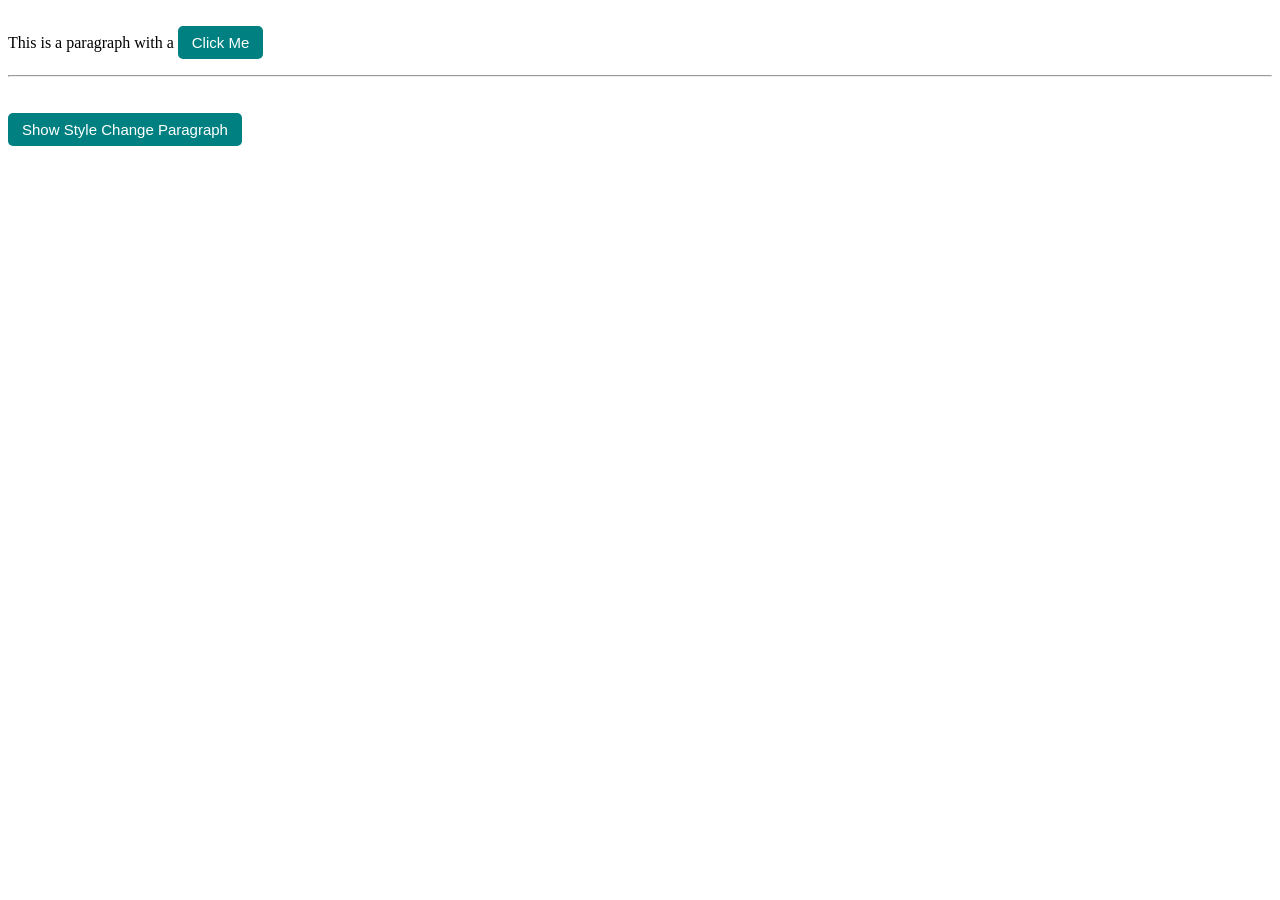
==== index.html @ 9e7a1622 "week 2 Javascript" ====
<!DOCTYPE html>
<html lang="en">
<head>
  <meta charset="UTF-8" />
  <meta name="viewport" content="width=device-width, initial-scale=1" />
  <title>Friendship + Display Example</title>
  <style>
    .hidden {
      display: none;
    }
    .styled-paragraph {
      color: darkblue;
      font-size: 18px;
      font-family: Arial, sans-serif;
      margin-bottom: 10px;
    }
    #extraPara {
      color: darkred;
      font-weight: bold;
      font-style: italic;
      font-size: 20px;
    }
    #togglePara, #demo {
      margin-top: 20px;
      padding: 12px;
      background-color: #f0f0f0;
      border-left: 4px solid #555;
      font-size: 16px;
      font-family: Verdana;
    }
    button {
      padding: 8px 14px;
      font-size: 15px;
      cursor: pointer;
      background-color: teal;
      color: white;
      border: none;
      border-radius: 5px;
      margin-top: 10px;
    }
    button:hover {
      background-color: darkcyan;
    }
  </style>
</head>
<body>

<!-- First Section: Show Paragraphs -->
<p>This is a paragraph with a <button id="btnShowParas">Click Me</button></p>

<div id="paraContainer" class="hidden">
  <p class="styled-paragraph">Paragraph 1: Siru and I always have fun together, no matter how small the moment is.</p>
  <p class="styled-paragraph">Paragraph 2: We help each other in class, especially when things get confusing or stressful.</p>
  <p class="styled-paragraph">Paragraph 3: Sometimes we laugh for hours about the simplest jokes only we understand.</p>
  <p class="styled-paragraph">Paragraph 4: Even on bad days, talking to Siru makes everything feel a bit better.</p>
  <p class="styled-paragraph">Paragraph 5: Our friendship is full of love, support, and a lot of memories we’ll never forget.</p>

  <button id="btnShowExtra">Show Extra Paragraph</button>

  <p id="extraPara" class="hidden">
    Siru and I share a special bond as best friends. We have always been there for each other through thick and thin. Our friendship is built on trust, laughter, and countless memories. Whether we’re studying, laughing, or just being silly, we always lift each other up. Having a friend like Siru makes life meaningful.
  </p>

  <!-- Display: none vs block explanation -->
  <p id="togglePara" class="hidden">
    This paragraph is a live example of <strong>display: none</strong> and <strong>display: block</strong>.<br><br>
    When hidden, it uses <code>display: none</code> — it's completely removed from the screen.<br>
    When visible, it uses <code>display: block</code> — it appears and takes space.<br>
    This is useful in menus, buttons, modals, etc.
  </p>
</div>

<!-- Second Section: Style Change Example -->
<hr><br>
<button onclick="myFunction()">Show Style Change Paragraph</button>

<p id="demo" style="display: none;">
  JavaScript can change the style of any HTML element.<br><br>
  <button onclick="changeStyle()">Change Style</button>
</p>

<!-- JavaScript -->
<script>
  const btnShowParas = document.getElementById('btnShowParas');
  const paraContainer = document.getElementById('paraContainer');
  const btnShowExtra = document.getElementById('btnShowExtra');
  const extraPara = document.getElementById('extraPara');
  const togglePara = document.getElementById('togglePara');

  // Show 5 paragraphs + display explanation
  btnShowParas.addEventListener('click', () => {
    paraContainer.classList.remove('hidden');

    const paras = paraContainer.querySelectorAll('.styled-paragraph');
    paras.forEach(p => {
      p.style.color = 'green';
      p.style.fontWeight = '600';
      p.style.fontSize = '16px';
    });

    togglePara.classList.remove('hidden');
  });

  // Show extra friendship paragraph, hide explanation
  btnShowExtra.addEventListener('click', () => {
    extraPara.classList.remove('hidden');
    togglePara.classList.add('hidden');
  });

  // Style Change Button Example
  function myFunction() {
    const demo = document.getElementById("demo");
    demo.style.display = "block";
    demo.style.fontSize = "20px";
    demo.style.color = "white";
    demo.style.backgroundColor = "red";
  }

  function changeStyle() {
    const demo = document.getElementById("demo");
    demo.style.fontSize = "30px";
    demo.style.color = "white";
    demo.style.backgroundColor = "green";
  }
</script>

</body>
</html>
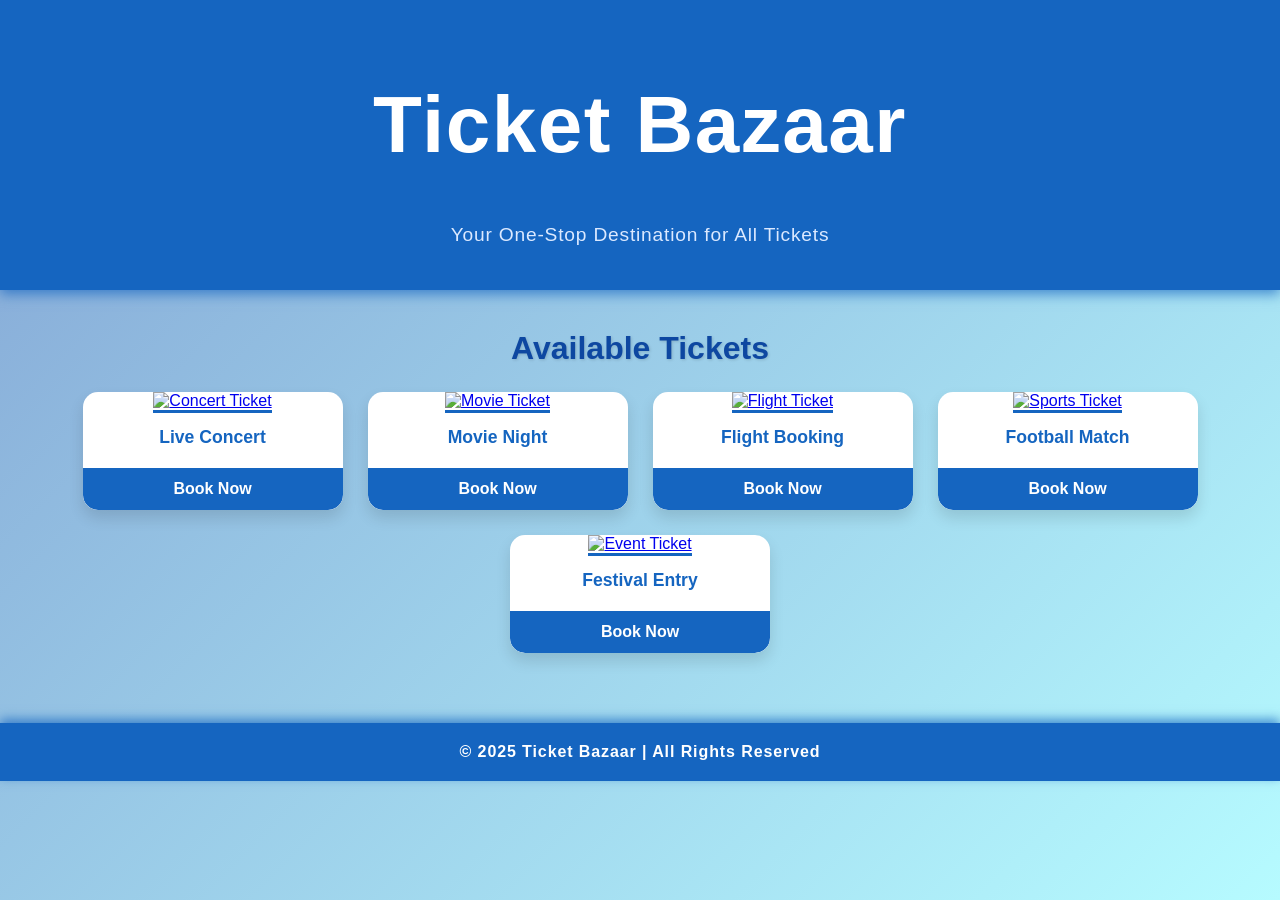
==== commit 822eb3fe: "Week 2 Ticket Booking Webpage" ====
--- a/index.html
+++ b/index.html
@@ -2,127 +2,190 @@
 <html lang="en">
 <head>
   <meta charset="UTF-8" />
-  <meta name="viewport" content="width=device-width, initial-scale=1" />
-  <title>Friendship + Display Example</title>
+  <title>Ticket Bazaar - Book Your Tickets Online</title>
+  <meta name="viewport" content="width=device-width, initial-scale=1.0" />
   <style>
-    .hidden {
-      display: none;
+    body {
+      margin: 0;
+      font-family: 'Segoe UI', Tahoma, Geneva, Verdana, sans-serif;
+      background: linear-gradient(135deg, #83a4d4, #b6fbff);
+      color: #222;
+      min-height: 100vh;
     }
-    .styled-paragraph {
-      color: darkblue;
-      font-size: 18px;
-      font-family: Arial, sans-serif;
-      margin-bottom: 10px;
+
+    header {
+      background-color: #1565c0;
+      color: white;
+      padding: 25px 20px;
+      text-align: center;
+      font-weight: 700;
+      font-size: 2.5rem;
+      letter-spacing: 1.5px;
+      box-shadow: 0 4px 12px rgba(21, 101, 192, 0.7);
+      position: sticky;
+      top: 0;
+      z-index: 1000;
     }
-    #extraPara {
-      color: darkred;
-      font-weight: bold;
-      font-style: italic;
-      font-size: 20px;
+
+    header p {
+      margin-top: 8px;
+      font-weight: 500;
+      font-size: 1.2rem;
+      letter-spacing: 0.8px;
+      color: #dbe9ff;
     }
-    #togglePara, #demo {
-      margin-top: 20px;
-      padding: 12px;
-      background-color: #f0f0f0;
-      border-left: 4px solid #555;
-      font-size: 16px;
-      font-family: Verdana;
+
+    h2 {
+      text-align: center;
+      margin: 40px 0 25px;
+      font-size: 2rem;
+      color: #0d47a1;
+      text-shadow: 1px 1px 3px rgba(0,0,0,0.15);
     }
-    button {
-      padding: 8px 14px;
-      font-size: 15px;
+
+    .ticket-gallery {
+      display: flex;
+      flex-wrap: wrap;
+      justify-content: center;
+      gap: 25px;
+      padding: 0 15px 40px;
+      max-width: 1200px;
+      margin: 0 auto;
+    }
+
+    .ticket-item {
+      background: white;
+      border-radius: 15px;
+      box-shadow: 0 8px 15px rgba(0, 0, 0, 0.12);
+      width: 260px;
+      text-align: center;
+      overflow: hidden;
+      transition: transform 0.25s ease, box-shadow 0.25s ease;
       cursor: pointer;
-      background-color: teal;
+      display: flex;
+      flex-direction: column;
+    }
+
+    .ticket-item:hover {
+      transform: translateY(-8px) scale(1.05);
+      box-shadow: 0 15px 25px rgba(21, 101, 192, 0.5);
+    }
+
+    .ticket-item img {
+      width: 100%;
+      height: 160px;
+      object-fit: cover;
+      border-bottom: 3px solid #1565c0;
+      flex-shrink: 0;
+    }
+
+    .ticket-item p {
+      font-weight: 600;
+      font-size: 1.1rem;
+      margin: 14px 0 20px;
+      color: #1565c0;
+      flex-grow: 1;
+      padding: 0 10px;
+    }
+
+    .ticket-item a.book-btn {
+      background-color: #1565c0;
       color: white;
-      border: none;
-      border-radius: 5px;
-      margin-top: 10px;
+      text-decoration: none;
+      padding: 12px 0;
+      font-weight: 700;
+      border-bottom-left-radius: 15px;
+      border-bottom-right-radius: 15px;
+      transition: background-color 0.3s ease;
+      display: block;
     }
-    button:hover {
-      background-color: darkcyan;
+
+    .ticket-item a.book-btn:hover {
+      background-color: #0d47a1;
+    }
+
+    footer {
+      background-color: #1565c0;
+      color: white;
+      text-align: center;
+      padding: 20px 15px;
+      font-weight: 700;
+      letter-spacing: 0.9px;
+      box-shadow: 0 -4px 10px rgba(21, 101, 192, 0.7);
+      margin-top: 30px;
+    }
+
+    /* Responsive */
+    @media (max-width: 900px) {
+      .ticket-item {
+        width: 45%;
+      }
+    }
+
+    @media (max-width: 600px) {
+      .ticket-gallery {
+        gap: 18px;
+      }
+      .ticket-item {
+        width: 100%;
+      }
     }
   </style>
 </head>
 <body>
 
-<!-- First Section: Show Paragraphs -->
-<p>This is a paragraph with a <button id="btnShowParas">Click Me</button></p>
+<header>
+  <h1>Ticket Bazaar</h1>
+  <p>Your One-Stop Destination for All Tickets</p>
+</header>
 
-<div id="paraContainer" class="hidden">
-  <p class="styled-paragraph">Paragraph 1: Siru and I always have fun together, no matter how small the moment is.</p>
-  <p class="styled-paragraph">Paragraph 2: We help each other in class, especially when things get confusing or stressful.</p>
-  <p class="styled-paragraph">Paragraph 3: Sometimes we laugh for hours about the simplest jokes only we understand.</p>
-  <p class="styled-paragraph">Paragraph 4: Even on bad days, talking to Siru makes everything feel a bit better.</p>
-  <p class="styled-paragraph">Paragraph 5: Our friendship is full of love, support, and a lot of memories we’ll never forget.</p>
+<h2>Available Tickets</h2>
 
-  <button id="btnShowExtra">Show Extra Paragraph</button>
+<div class="ticket-gallery">
+  <div class="ticket-item" tabindex="0" role="link" aria-label="Live Concert Ticket Details">
+    <a href="details.html?type=concert" tabindex="-1">
+      <img src="https://images.pexels.com/photos/1190297/pexels-photo-1190297.jpeg" alt="Concert Ticket" />
+    </a>
+    <p>Live Concert</p>
+    <a href="details.html?type=concert" class="book-btn" aria-label="Book Live Concert Ticket">Book Now</a>
+  </div>
 
-  <p id="extraPara" class="hidden">
-    Siru and I share a special bond as best friends. We have always been there for each other through thick and thin. Our friendship is built on trust, laughter, and countless memories. Whether we’re studying, laughing, or just being silly, we always lift each other up. Having a friend like Siru makes life meaningful.
-  </p>
+  <div class="ticket-item" tabindex="0" role="link" aria-label="Movie Night Ticket Details">
+    <a href="details.html?type=movie" tabindex="-1">
+      <img src="https://images.pexels.com/photos/799137/pexels-photo-799137.jpeg" alt="Movie Ticket" />
+    </a>
+    <p>Movie Night</p>
+    <a href="details.html?type=movie" class="book-btn" aria-label="Book Movie Night Ticket">Book Now</a>
+  </div>
 
-  <!-- Display: none vs block explanation -->
-  <p id="togglePara" class="hidden">
-    This paragraph is a live example of <strong>display: none</strong> and <strong>display: block</strong>.<br><br>
-    When hidden, it uses <code>display: none</code> — it's completely removed from the screen.<br>
-    When visible, it uses <code>display: block</code> — it appears and takes space.<br>
-    This is useful in menus, buttons, modals, etc.
-  </p>
+  <div class="ticket-item" tabindex="0" role="link" aria-label="Flight Booking Ticket Details">
+    <a href="details.html?type=flight" tabindex="-1">
+      <img src="https://images.pexels.com/photos/1309644/pexels-photo-1309644.jpeg" alt="Flight Ticket" />
+    </a>
+    <p>Flight Booking</p>
+    <a href="details.html?type=flight" class="book-btn" aria-label="Book Flight Booking Ticket">Book Now</a>
+  </div>
+
+  <div class="ticket-item" tabindex="0" role="link" aria-label="Football Match Ticket Details">
+    <a href="details.html?type=sports" tabindex="-1">
+      <img src="https://images.pexels.com/photos/3991878/pexels-photo-3991878.jpeg" alt="Sports Ticket" />
+    </a>
+    <p>Football Match</p>
+    <a href="details.html?type=sports" class="book-btn" aria-label="Book Football Match Ticket">Book Now</a>
+  </div>
+
+  <div class="ticket-item" tabindex="0" role="link" aria-label="Festival Entry Ticket Details">
+    <a href="details.html?type=event" tabindex="-1">
+      <img src="https://images.pexels.com/photos/167636/pexels-photo-167636.jpeg" alt="Event Ticket" />
+    </a>
+    <p>Festival Entry</p>
+    <a href="details.html?type=event" class="book-btn" aria-label="Book Festival Entry Ticket">Book Now</a>
+  </div>
 </div>
 
-<!-- Second Section: Style Change Example -->
-<hr><br>
-<button onclick="myFunction()">Show Style Change Paragraph</button>
-
-<p id="demo" style="display: none;">
-  JavaScript can change the style of any HTML element.<br><br>
-  <button onclick="changeStyle()">Change Style</button>
-</p>
-
-<!-- JavaScript -->
-<script>
-  const btnShowParas = document.getElementById('btnShowParas');
-  const paraContainer = document.getElementById('paraContainer');
-  const btnShowExtra = document.getElementById('btnShowExtra');
-  const extraPara = document.getElementById('extraPara');
-  const togglePara = document.getElementById('togglePara');
-
-  // Show 5 paragraphs + display explanation
-  btnShowParas.addEventListener('click', () => {
-    paraContainer.classList.remove('hidden');
-
-    const paras = paraContainer.querySelectorAll('.styled-paragraph');
-    paras.forEach(p => {
-      p.style.color = 'green';
-      p.style.fontWeight = '600';
-      p.style.fontSize = '16px';
-    });
-
-    togglePara.classList.remove('hidden');
-  });
-
-  // Show extra friendship paragraph, hide explanation
-  btnShowExtra.addEventListener('click', () => {
-    extraPara.classList.remove('hidden');
-    togglePara.classList.add('hidden');
-  });
-
-  // Style Change Button Example
-  function myFunction() {
-    const demo = document.getElementById("demo");
-    demo.style.display = "block";
-    demo.style.fontSize = "20px";
-    demo.style.color = "white";
-    demo.style.backgroundColor = "red";
-  }
-
-  function changeStyle() {
-    const demo = document.getElementById("demo");
-    demo.style.fontSize = "30px";
-    demo.style.color = "white";
-    demo.style.backgroundColor = "green";
-  }
-</script>
+<footer>
+  &copy; 2025 Ticket Bazaar | All Rights Reserved
+</footer>
 
 </body>
 </html>
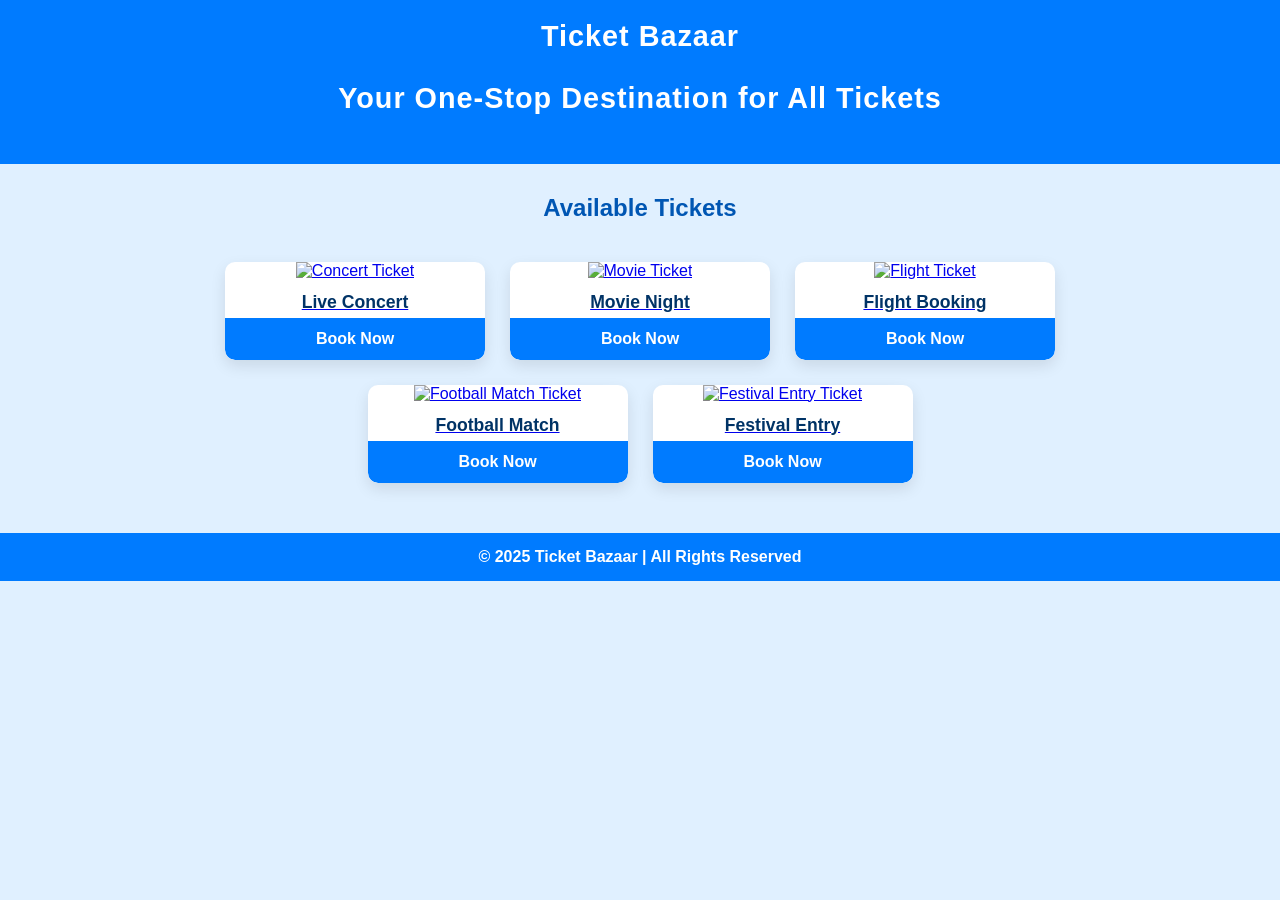
==== commit f21dbd49: "Week 2 Assignment on Ticket Bookking" ====
--- a/index.html
+++ b/index.html
@@ -1,190 +1,153 @@
 <!DOCTYPE html>
 <html lang="en">
 <head>
-  <meta charset="UTF-8" />
-  <title>Ticket Bazaar - Book Your Tickets Online</title>
-  <meta name="viewport" content="width=device-width, initial-scale=1.0" />
-  <style>
-    body {
-      margin: 0;
-      font-family: 'Segoe UI', Tahoma, Geneva, Verdana, sans-serif;
-      background: linear-gradient(135deg, #83a4d4, #b6fbff);
-      color: #222;
-      min-height: 100vh;
-    }
-
-    header {
-      background-color: #1565c0;
-      color: white;
-      padding: 25px 20px;
-      text-align: center;
-      font-weight: 700;
-      font-size: 2.5rem;
-      letter-spacing: 1.5px;
-      box-shadow: 0 4px 12px rgba(21, 101, 192, 0.7);
-      position: sticky;
-      top: 0;
-      z-index: 1000;
-    }
-
-    header p {
-      margin-top: 8px;
-      font-weight: 500;
-      font-size: 1.2rem;
-      letter-spacing: 0.8px;
-      color: #dbe9ff;
-    }
-
-    h2 {
-      text-align: center;
-      margin: 40px 0 25px;
-      font-size: 2rem;
-      color: #0d47a1;
-      text-shadow: 1px 1px 3px rgba(0,0,0,0.15);
-    }
-
-    .ticket-gallery {
-      display: flex;
-      flex-wrap: wrap;
-      justify-content: center;
-      gap: 25px;
-      padding: 0 15px 40px;
-      max-width: 1200px;
-      margin: 0 auto;
-    }
-
-    .ticket-item {
-      background: white;
-      border-radius: 15px;
-      box-shadow: 0 8px 15px rgba(0, 0, 0, 0.12);
-      width: 260px;
-      text-align: center;
-      overflow: hidden;
-      transition: transform 0.25s ease, box-shadow 0.25s ease;
-      cursor: pointer;
-      display: flex;
-      flex-direction: column;
-    }
-
-    .ticket-item:hover {
-      transform: translateY(-8px) scale(1.05);
-      box-shadow: 0 15px 25px rgba(21, 101, 192, 0.5);
-    }
-
-    .ticket-item img {
-      width: 100%;
-      height: 160px;
-      object-fit: cover;
-      border-bottom: 3px solid #1565c0;
-      flex-shrink: 0;
-    }
-
-    .ticket-item p {
-      font-weight: 600;
-      font-size: 1.1rem;
-      margin: 14px 0 20px;
-      color: #1565c0;
-      flex-grow: 1;
-      padding: 0 10px;
-    }
-
-    .ticket-item a.book-btn {
-      background-color: #1565c0;
-      color: white;
-      text-decoration: none;
-      padding: 12px 0;
-      font-weight: 700;
-      border-bottom-left-radius: 15px;
-      border-bottom-right-radius: 15px;
-      transition: background-color 0.3s ease;
-      display: block;
-    }
-
-    .ticket-item a.book-btn:hover {
-      background-color: #0d47a1;
-    }
-
-    footer {
-      background-color: #1565c0;
-      color: white;
-      text-align: center;
-      padding: 20px 15px;
-      font-weight: 700;
-      letter-spacing: 0.9px;
-      box-shadow: 0 -4px 10px rgba(21, 101, 192, 0.7);
-      margin-top: 30px;
-    }
-
-    /* Responsive */
-    @media (max-width: 900px) {
-      .ticket-item {
-        width: 45%;
-      }
-    }
-
-    @media (max-width: 600px) {
-      .ticket-gallery {
-        gap: 18px;
-      }
-      .ticket-item {
-        width: 100%;
-      }
-    }
-  </style>
+    <meta charset="UTF-8" />
+    <title>Ticket Bazaar - Book Your Tickets Online</title>
+    <meta name="viewport" content="width=device-width, initial-scale=1.0" />
+    <style>
+        body { 
+            margin: 0; 
+            font-family: Arial, sans-serif; 
+            background-color: #e0f0ff; 
+            color: #003366;
+        }
+        header { 
+            background-color: #007bff; 
+            color: white; 
+            padding: 20px; 
+            text-align: center; 
+            font-weight: bold;
+            font-size: 1.8em;
+            letter-spacing: 1px;
+        }
+        h2 { 
+            text-align: center; 
+            margin-top: 30px; 
+            color: #0056b3;
+        }
+        .ticket-gallery {
+            display: flex;
+            flex-wrap: wrap;
+            justify-content: center;
+            gap: 25px;
+            padding: 20px;
+            max-width: 1100px;
+            margin: 0 auto;
+        }
+        .ticket-item {
+            background-color: white;
+            border-radius: 10px;
+            box-shadow: 0 6px 15px rgba(0,0,0,0.1);
+            overflow: hidden;
+            width: 260px;
+            text-align: center;
+            transition: transform 0.3s ease, box-shadow 0.3s ease;
+            display: flex;
+            flex-direction: column;
+        }
+        .ticket-item:hover {
+            transform: scale(1.05);
+            box-shadow: 0 12px 25px rgba(0,0,0,0.15);
+        }
+        .ticket-item img {
+            width: 100%;
+            height: 160px;
+            object-fit: cover;
+            cursor: pointer;
+        }
+        .ticket-item p {
+            padding: 12px 15px 5px 15px;
+            margin: 0;
+            font-weight: bold;
+            font-size: 1.1em;
+            color: #003366;
+            cursor: pointer;
+            flex-grow: 1;
+        }
+        .book-btn {
+            background-color: #007bff;
+            color: white;
+            padding: 12px 0;
+            border: none;
+            cursor: pointer;
+            font-weight: bold;
+            font-size: 1em;
+            border-radius: 0 0 10px 10px;
+            text-decoration: none;
+            display: block;
+            transition: background-color 0.3s ease;
+        }
+        .book-btn:hover {
+            background-color: #0056b3;
+        }
+        footer {
+            background-color: #007bff;
+            color: white;
+            text-align: center;
+            padding: 15px;
+            margin-top: 30px;
+            font-weight: bold;
+        }
+        @media (max-width: 700px) {
+            .ticket-item {
+                width: 90%;
+            }
+        }
+    </style>
 </head>
 <body>
 
 <header>
-  <h1>Ticket Bazaar</h1>
-  <p>Your One-Stop Destination for All Tickets</p>
+    Ticket Bazaar
+    <p>Your One-Stop Destination for All Tickets</p>
 </header>
 
 <h2>Available Tickets</h2>
 
 <div class="ticket-gallery">
-  <div class="ticket-item" tabindex="0" role="link" aria-label="Live Concert Ticket Details">
-    <a href="details.html?type=concert" tabindex="-1">
-      <img src="https://images.pexels.com/photos/1190297/pexels-photo-1190297.jpeg" alt="Concert Ticket" />
-    </a>
-    <p>Live Concert</p>
-    <a href="details.html?type=concert" class="book-btn" aria-label="Book Live Concert Ticket">Book Now</a>
-  </div>
+    <div class="ticket-item">
+        <a href="details.html?type=concert">
+            <img src="https://images.pexels.com/photos/1190297/pexels-photo-1190297.jpeg" alt="Concert Ticket" />
+            <p>Live Concert</p>
+        </a>
+        <a href="details.html?type=concert" class="book-btn">Book Now</a>
+    </div>
 
-  <div class="ticket-item" tabindex="0" role="link" aria-label="Movie Night Ticket Details">
-    <a href="details.html?type=movie" tabindex="-1">
-      <img src="https://images.pexels.com/photos/799137/pexels-photo-799137.jpeg" alt="Movie Ticket" />
-    </a>
-    <p>Movie Night</p>
-    <a href="details.html?type=movie" class="book-btn" aria-label="Book Movie Night Ticket">Book Now</a>
-  </div>
+    <div class="ticket-item">
+        <a href="details.html?type=movie">
+            <img src="https://images.pexels.com/photos/799137/pexels-photo-799137.jpeg" alt="Movie Ticket" />
+            <p>Movie Night</p>
+        </a>
+        <a href="details.html?type=movie" class="book-btn">Book Now</a>
+    </div>
 
-  <div class="ticket-item" tabindex="0" role="link" aria-label="Flight Booking Ticket Details">
-    <a href="details.html?type=flight" tabindex="-1">
-      <img src="https://images.pexels.com/photos/1309644/pexels-photo-1309644.jpeg" alt="Flight Ticket" />
-    </a>
-    <p>Flight Booking</p>
-    <a href="details.html?type=flight" class="book-btn" aria-label="Book Flight Booking Ticket">Book Now</a>
-  </div>
+    <div class="ticket-item">
+        <a href="details.html?type=flight">
+            <img src="https://images.pexels.com/photos/1309644/pexels-photo-1309644.jpeg" alt="Flight Ticket" />
+            <p>Flight Booking</p>
+        </a>
+        <a href="details.html?type=flight" class="book-btn">Book Now</a>
+    </div>
 
-  <div class="ticket-item" tabindex="0" role="link" aria-label="Football Match Ticket Details">
-    <a href="details.html?type=sports" tabindex="-1">
-      <img src="https://images.pexels.com/photos/3991878/pexels-photo-3991878.jpeg" alt="Sports Ticket" />
-    </a>
-    <p>Football Match</p>
-    <a href="details.html?type=sports" class="book-btn" aria-label="Book Football Match Ticket">Book Now</a>
-  </div>
+    <div class="ticket-item">
+        <a href="details.html?type=sports">
+            <img src="https://images.pexels.com/photos/3991878/pexels-photo-3991878.jpeg" alt="Football Match Ticket" />
+            <p>Football Match</p>
+        </a>
+        <a href="details.html?type=sports" class="book-btn">Book Now</a>
+    </div>
 
-  <div class="ticket-item" tabindex="0" role="link" aria-label="Festival Entry Ticket Details">
-    <a href="details.html?type=event" tabindex="-1">
-      <img src="https://images.pexels.com/photos/167636/pexels-photo-167636.jpeg" alt="Event Ticket" />
-    </a>
-    <p>Festival Entry</p>
-    <a href="details.html?type=event" class="book-btn" aria-label="Book Festival Entry Ticket">Book Now</a>
-  </div>
+    <div class="ticket-item">
+        <a href="details.html?type=event">
+            <img src="https://images.pexels.com/photos/167636/pexels-photo-167636.jpeg" alt="Festival Entry Ticket" />
+            <p>Festival Entry</p>
+        </a>
+        <a href="details.html?type=event" class="book-btn">Book Now</a>
+    </div>
 </div>
 
 <footer>
-  &copy; 2025 Ticket Bazaar | All Rights Reserved
+    &copy; 2025 Ticket Bazaar | All Rights Reserved
 </footer>
 
 </body>
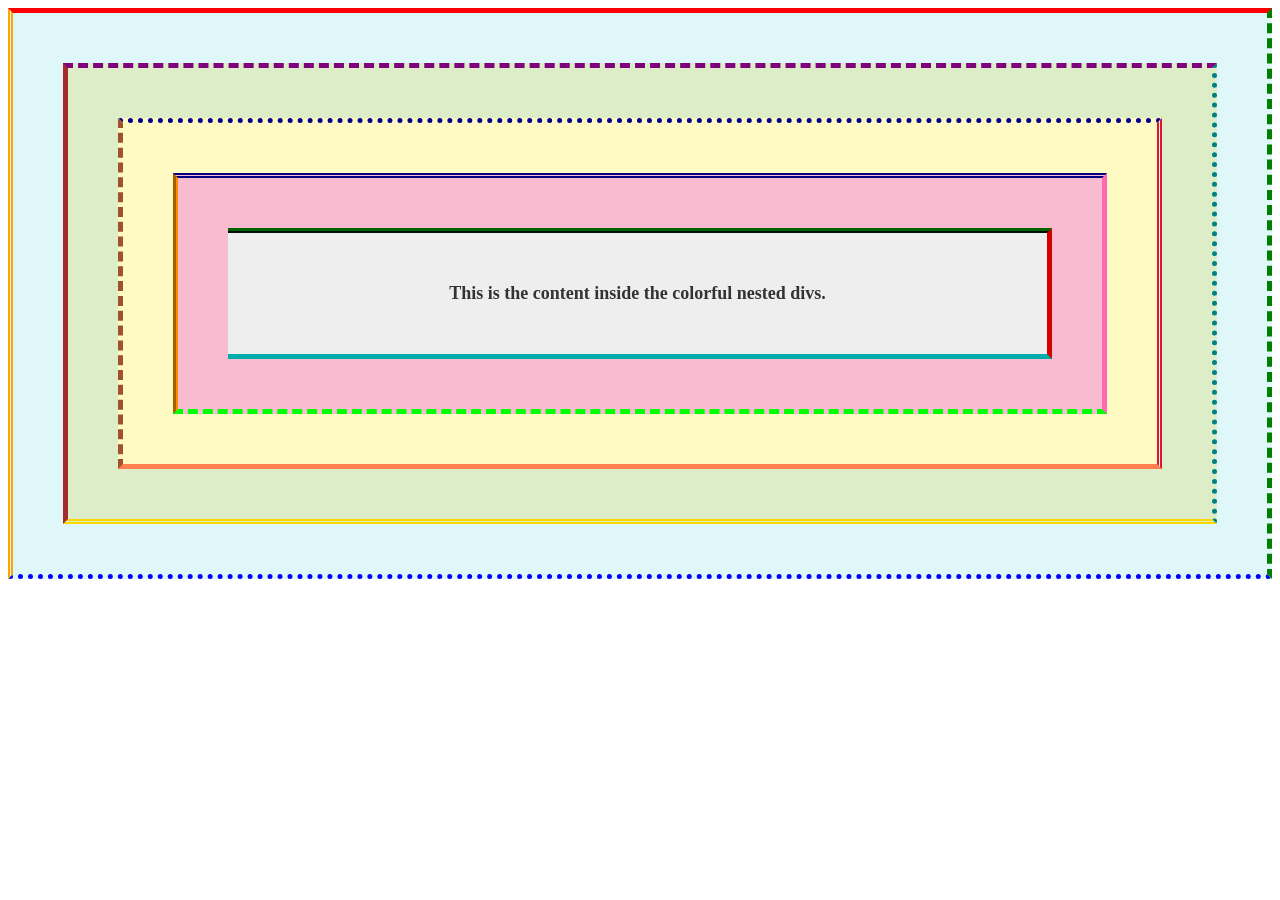
==== commit 0d144d1e: "Week 3 class Practice of div" ====
--- a/index.html
+++ b/index.html
@@ -1,154 +1,70 @@
 <!DOCTYPE html>
-<html lang="en">
+<html>
 <head>
-    <meta charset="UTF-8" />
-    <title>Ticket Bazaar - Book Your Tickets Online</title>
-    <meta name="viewport" content="width=device-width, initial-scale=1.0" />
-    <style>
-        body { 
-            margin: 0; 
-            font-family: Arial, sans-serif; 
-            background-color: #e0f0ff; 
-            color: #003366;
-        }
-        header { 
-            background-color: #007bff; 
-            color: white; 
-            padding: 20px; 
-            text-align: center; 
-            font-weight: bold;
-            font-size: 1.8em;
-            letter-spacing: 1px;
-        }
-        h2 { 
-            text-align: center; 
-            margin-top: 30px; 
-            color: #0056b3;
-        }
-        .ticket-gallery {
-            display: flex;
-            flex-wrap: wrap;
-            justify-content: center;
-            gap: 25px;
-            padding: 20px;
-            max-width: 1100px;
-            margin: 0 auto;
-        }
-        .ticket-item {
-            background-color: white;
-            border-radius: 10px;
-            box-shadow: 0 6px 15px rgba(0,0,0,0.1);
-            overflow: hidden;
-            width: 260px;
-            text-align: center;
-            transition: transform 0.3s ease, box-shadow 0.3s ease;
-            display: flex;
-            flex-direction: column;
-        }
-        .ticket-item:hover {
-            transform: scale(1.05);
-            box-shadow: 0 12px 25px rgba(0,0,0,0.15);
-        }
-        .ticket-item img {
-            width: 100%;
-            height: 160px;
-            object-fit: cover;
-            cursor: pointer;
-        }
-        .ticket-item p {
-            padding: 12px 15px 5px 15px;
-            margin: 0;
-            font-weight: bold;
-            font-size: 1.1em;
-            color: #003366;
-            cursor: pointer;
-            flex-grow: 1;
-        }
-        .book-btn {
-            background-color: #007bff;
-            color: white;
-            padding: 12px 0;
-            border: none;
-            cursor: pointer;
-            font-weight: bold;
-            font-size: 1em;
-            border-radius: 0 0 10px 10px;
-            text-decoration: none;
-            display: block;
-            transition: background-color 0.3s ease;
-        }
-        .book-btn:hover {
-            background-color: #0056b3;
-        }
-        footer {
-            background-color: #007bff;
-            color: white;
-            text-align: center;
-            padding: 15px;
-            margin-top: 30px;
-            font-weight: bold;
-        }
-        @media (max-width: 700px) {
-            .ticket-item {
-                width: 90%;
-            }
-        }
-    </style>
+  <title>Nested Divs with Colorful Borders</title>
+  <style>
+    .div1 {
+      background-color: #e0f7fa; /* light cyan */
+      padding: 50px;
+      border-width: 5px;
+      border-style: solid dashed dotted double;
+      border-color: red green blue orange;
+    }
+
+    .div2 {
+      background-color: #dcedc8; /* light green */
+      padding: 50px;
+      border-width: 5px;
+      border-style: dashed dotted double solid;
+      border-color: purple teal gold brown;
+    }
+
+    .div3 {
+      background-color: #fff9c4; /* light yellow */
+      padding: 50px;
+      border-width: 5px;
+      border-style: dotted double solid dashed;
+      border-color: darkblue crimson coral sienna;
+    }
+
+    .div4 {
+      background-color: #f8bbd0; /* light pink */
+      padding: 50px;
+      border-width: 5px;
+      border-style: double solid dashed groove;
+      border-color: navy hotpink lime darkorange;
+    }
+
+    .div5 {
+      background-color: #eeeeee; /* light gray */
+      padding: 50px;
+      border-width: 5px;
+      border-style: ridge inset outset none;
+      border-color: darkgreen maroon cyan black;
+    }
+
+    p {
+      text-align: center;
+      font-weight: bold;
+      font-size: 18px;
+      margin: 0;
+      color: #333;
+    }
+  </style>
 </head>
 <body>
 
-<header>
-    Ticket Bazaar
-    <p>Your One-Stop Destination for All Tickets</p>
-</header>
-
-<h2>Available Tickets</h2>
-
-<div class="ticket-gallery">
-    <div class="ticket-item">
-        <a href="details.html?type=concert">
-            <img src="https://images.pexels.com/photos/1190297/pexels-photo-1190297.jpeg" alt="Concert Ticket" />
-            <p>Live Concert</p>
-        </a>
-        <a href="details.html?type=concert" class="book-btn">Book Now</a>
+  <div class="div1">
+    <div class="div2">
+      <div class="div3">
+        <div class="div4">
+          <div class="div5">
+            <p>This is the content inside the colorful nested divs.</p>
+          </div>
+        </div>
+      </div>
     </div>
-
-    <div class="ticket-item">
-        <a href="details.html?type=movie">
-            <img src="https://images.pexels.com/photos/799137/pexels-photo-799137.jpeg" alt="Movie Ticket" />
-            <p>Movie Night</p>
-        </a>
-        <a href="details.html?type=movie" class="book-btn">Book Now</a>
-    </div>
-
-    <div class="ticket-item">
-        <a href="details.html?type=flight">
-            <img src="https://images.pexels.com/photos/1309644/pexels-photo-1309644.jpeg" alt="Flight Ticket" />
-            <p>Flight Booking</p>
-        </a>
-        <a href="details.html?type=flight" class="book-btn">Book Now</a>
-    </div>
-
-    <div class="ticket-item">
-        <a href="details.html?type=sports">
-            <img src="https://images.pexels.com/photos/3991878/pexels-photo-3991878.jpeg" alt="Football Match Ticket" />
-            <p>Football Match</p>
-        </a>
-        <a href="details.html?type=sports" class="book-btn">Book Now</a>
-    </div>
-
-    <div class="ticket-item">
-        <a href="details.html?type=event">
-            <img src="https://images.pexels.com/photos/167636/pexels-photo-167636.jpeg" alt="Festival Entry Ticket" />
-            <p>Festival Entry</p>
-        </a>
-        <a href="details.html?type=event" class="book-btn">Book Now</a>
-    </div>
-</div>
-
-<footer>
-    &copy; 2025 Ticket Bazaar | All Rights Reserved
-</footer>
+  </div>
 
 </body>
 </html>
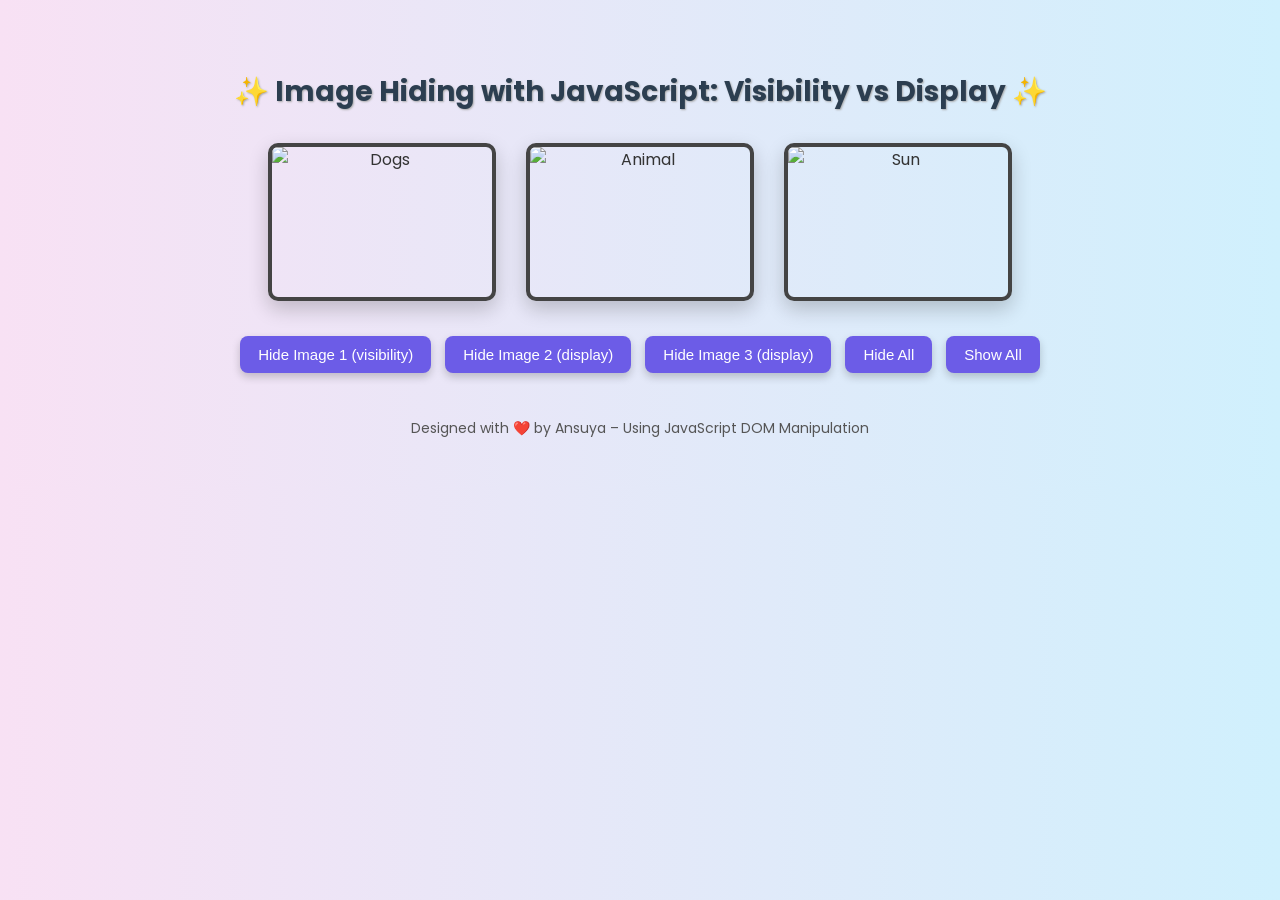
==== commit 0d9a5769: "Visibility hidden & display none sample" ====
--- a/index.html
+++ b/index.html
@@ -1,70 +1,126 @@
 <!DOCTYPE html>
-<html>
+<html lang="en">
 <head>
-  <title>Nested Divs with Colorful Borders</title>
+  <meta charset="UTF-8">
+  <title>Hide Images with JavaScript</title>
+  <link href="https://fonts.googleapis.com/css2?family=Poppins:wght@500;600&display=swap" rel="stylesheet">
+
   <style>
-    .div1 {
-      background-color: #e0f7fa; /* light cyan */
-      padding: 50px;
-      border-width: 5px;
-      border-style: solid dashed dotted double;
-      border-color: red green blue orange;
+    body {
+      font-family: 'Poppins', sans-serif;
+      background: linear-gradient(to right, #f8e1f4, #d0f0fd);
+      text-align: center;
+      padding: 40px;
+      color: #333;
     }
 
-    .div2 {
-      background-color: #dcedc8; /* light green */
-      padding: 50px;
-      border-width: 5px;
-      border-style: dashed dotted double solid;
-      border-color: purple teal gold brown;
+    h2 {
+      font-size: 28px;
+      color: #2c3e50;
+      margin-bottom: 30px;
+      text-shadow: 1px 1px 2px #aaa;
     }
 
-    .div3 {
-      background-color: #fff9c4; /* light yellow */
-      padding: 50px;
-      border-width: 5px;
-      border-style: dotted double solid dashed;
-      border-color: darkblue crimson coral sienna;
+    .img-box {
+      display: flex;
+      justify-content: center;
+      flex-wrap: wrap;
+      gap: 30px;
+      margin-bottom: 30px;
     }
 
-    .div4 {
-      background-color: #f8bbd0; /* light pink */
-      padding: 50px;
-      border-width: 5px;
-      border-style: double solid dashed groove;
-      border-color: navy hotpink lime darkorange;
+    img {
+      width: 220px;
+      height: 150px;
+      border: 4px solid #444;
+      border-radius: 10px;
+      box-shadow: 0 8px 20px rgba(0, 0, 0, 0.2);
+      transition: transform 0.3s ease;
     }
 
-    .div5 {
-      background-color: #eeeeee; /* light gray */
-      padding: 50px;
-      border-width: 5px;
-      border-style: ridge inset outset none;
-      border-color: darkgreen maroon cyan black;
+    img:hover {
+      transform: scale(1.05);
     }
 
-    p {
-      text-align: center;
-      font-weight: bold;
-      font-size: 18px;
-      margin: 0;
-      color: #333;
+    .buttons {
+      margin-top: 20px;
+    }
+
+    button {
+      background-color: #6c5ce7;
+      color: #fff;
+      border: none;
+      border-radius: 8px;
+      padding: 10px 18px;
+      font-size: 15px;
+      margin: 5px;
+      cursor: pointer;
+      box-shadow: 0 4px 8px rgba(0, 0, 0, 0.2);
+      transition: background 0.3s ease;
+    }
+
+    button:hover {
+      background-color: #a29bfe;
+    }
+
+    footer {
+      margin-top: 40px;
+      font-size: 14px;
+      color: #555;
     }
   </style>
 </head>
 <body>
 
-  <div class="div1">
-    <div class="div2">
-      <div class="div3">
-        <div class="div4">
-          <div class="div5">
-            <p>This is the content inside the colorful nested divs.</p>
-          </div>
-        </div>
-      </div>
-    </div>
+  <h2>✨ Image Hiding with JavaScript: Visibility vs Display ✨</h2>
+
+  <div class="img-box">
+    <img id="img1" src="https://media.istockphoto.com/id/1069531070/photo/groups-of-dogs-labrador-puppies-puppy-chocolate-labrador-retriever-in-front-of-white.jpg?s=612x612&w=0&k=20&c=JplDyHWDC0stouz_ddSAE4HHXBHRXd-jlFRbPBgdS38=" alt="Dogs" />
+    <img id="img2" src="https://encrypted-tbn0.gstatic.com/images?q=tbn:ANd9GcRWoQPrJvAncDxIlbv-IXDjOL9EEgkUU8qfVw&s" alt="Animal" />
+    <img id="img3" src="https://www.sciencing.com/sciencing/five-characteristics-sun-8720219/7ebf43ead3f44fffafc00fd2efc0f7f5.jpg" alt="Sun" />
   </div>
+
+  <div class="buttons">
+    <button onclick="hideImage1()">Hide Image 1 (visibility)</button>
+    <button onclick="hideImage2()">Hide Image 2 (display)</button>
+    <button onclick="hideImage3()">Hide Image 3 (display)</button>
+    <button onclick="hideAll()">Hide All</button>
+    <button onclick="showAll()">Show All</button>
+  </div>
+
+  <footer>
+    Designed with ❤️ by Ansuya – Using JavaScript DOM Manipulation
+  </footer>
+
+  <script>
+    function hideImage1() {
+      document.getElementById("img1").style.visibility = "hidden";
+    }
+
+    function hideImage2() {
+      document.getElementById("img2").style.display = "none";
+    }
+
+    function hideImage3() {
+      document.getElementById("img3").style.display = "none";
+    }
+
+    function hideAll() {
+      document.getElementById("img1").style.visibility = "hidden";
+      document.getElementById("img2").style.display = "none";
+      document.getElementById("img3").style.display = "none";
+    }
+
+    function showAll() {
+      const img1 = document.getElementById("img1");
+      const img2 = document.getElementById("img2");
+      const img3 = document.getElementById("img3");
+
+      img1.style.visibility = "visible";
+      img2.style.display = "inline";
+      img3.style.display = "inline";
+    }
+  </script>
 
 </body>
 </html>
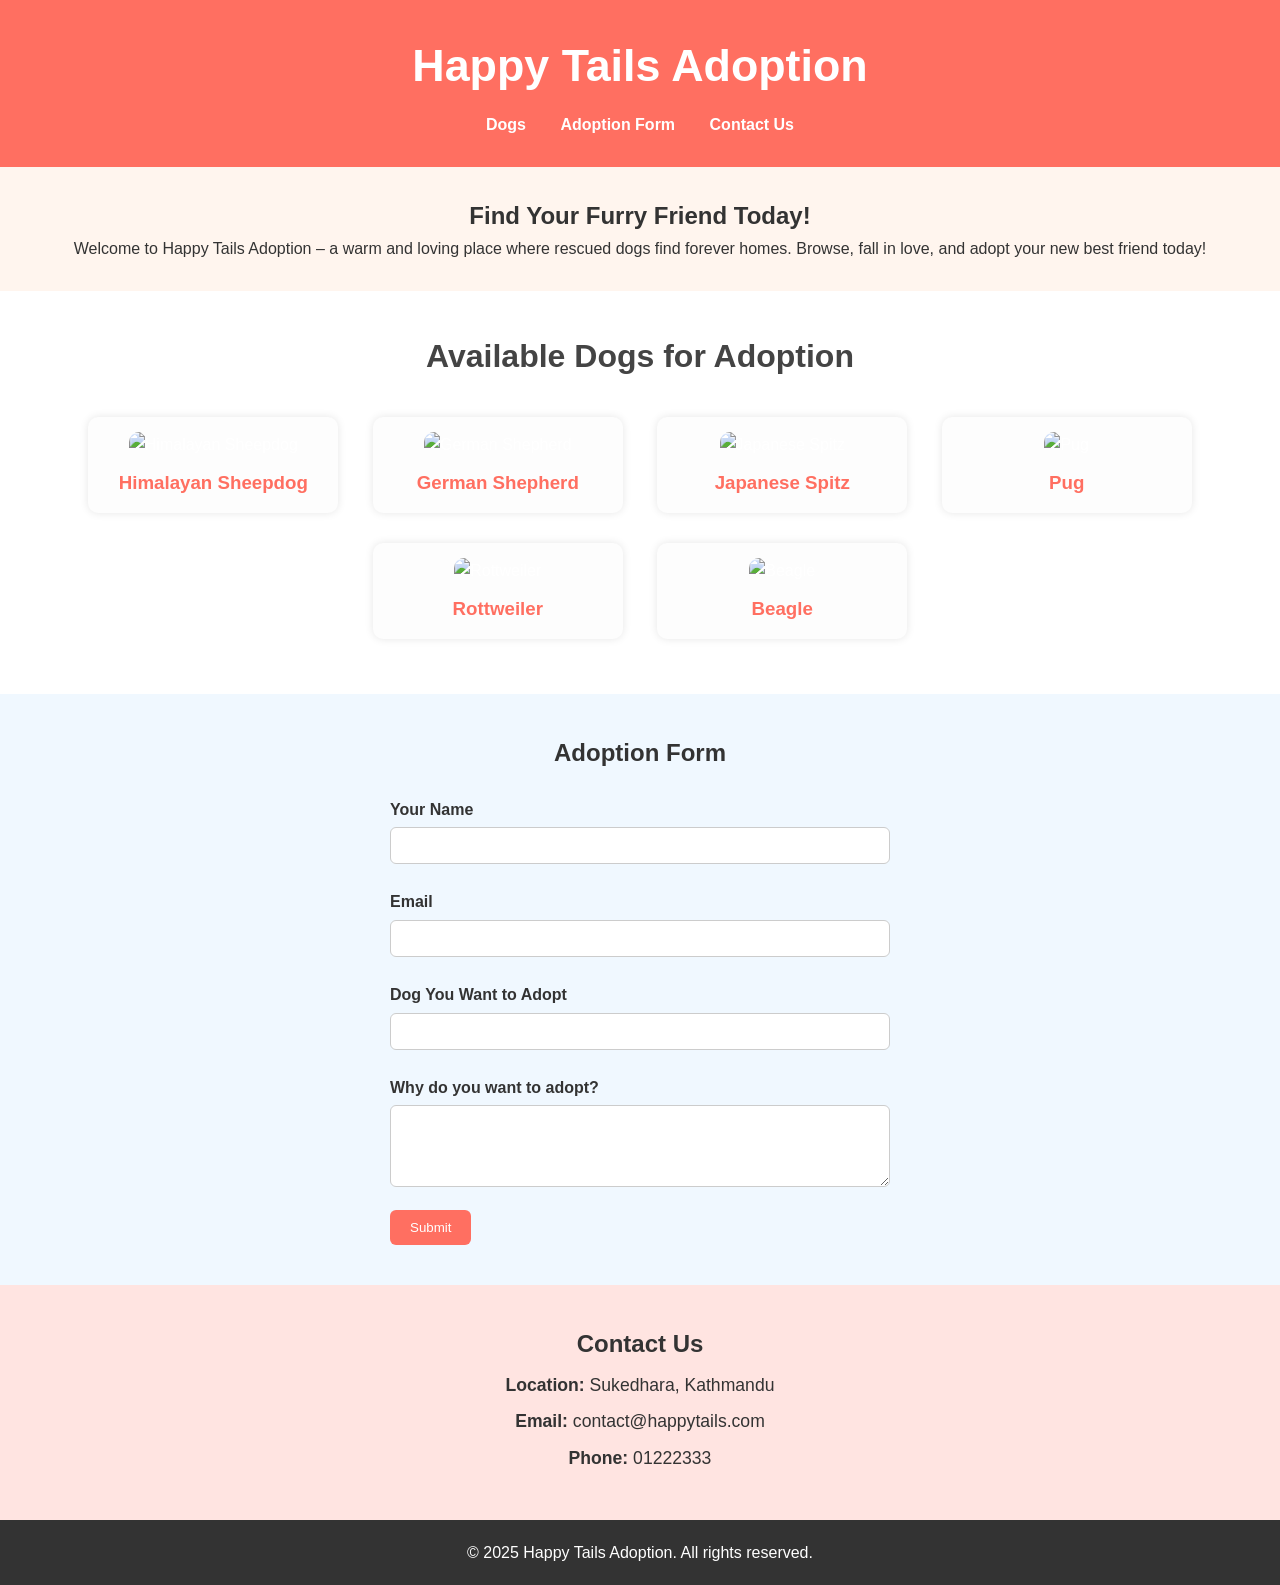
==== commit 76f73aa2: "Week 3 Assignment" ====
--- a/index.html
+++ b/index.html
@@ -2,125 +2,95 @@
 <html lang="en">
 <head>
   <meta charset="UTF-8">
-  <title>Hide Images with JavaScript</title>
-  <link href="https://fonts.googleapis.com/css2?family=Poppins:wght@500;600&display=swap" rel="stylesheet">
-
-  <style>
-    body {
-      font-family: 'Poppins', sans-serif;
-      background: linear-gradient(to right, #f8e1f4, #d0f0fd);
-      text-align: center;
-      padding: 40px;
-      color: #333;
-    }
-
-    h2 {
-      font-size: 28px;
-      color: #2c3e50;
-      margin-bottom: 30px;
-      text-shadow: 1px 1px 2px #aaa;
-    }
-
-    .img-box {
-      display: flex;
-      justify-content: center;
-      flex-wrap: wrap;
-      gap: 30px;
-      margin-bottom: 30px;
-    }
-
-    img {
-      width: 220px;
-      height: 150px;
-      border: 4px solid #444;
-      border-radius: 10px;
-      box-shadow: 0 8px 20px rgba(0, 0, 0, 0.2);
-      transition: transform 0.3s ease;
-    }
-
-    img:hover {
-      transform: scale(1.05);
-    }
-
-    .buttons {
-      margin-top: 20px;
-    }
-
-    button {
-      background-color: #6c5ce7;
-      color: #fff;
-      border: none;
-      border-radius: 8px;
-      padding: 10px 18px;
-      font-size: 15px;
-      margin: 5px;
-      cursor: pointer;
-      box-shadow: 0 4px 8px rgba(0, 0, 0, 0.2);
-      transition: background 0.3s ease;
-    }
-
-    button:hover {
-      background-color: #a29bfe;
-    }
-
-    footer {
-      margin-top: 40px;
-      font-size: 14px;
-      color: #555;
-    }
-  </style>
+  <meta name="viewport" content="width=device-width, initial-scale=1.0">
+  <title>Happy Tails Adoption</title>
+  <link rel="stylesheet" href="style.css">
 </head>
 <body>
+  <header class="main-header">
+    <h1>Happy Tails Adoption</h1>
+    <nav>
+      <a href="#dogs">Dogs</a>
+      <a href="#adopt">Adoption Form</a>
+      <a href="#contact">Contact Us</a>
+    </nav>
+  </header>
 
-  <h2>✨ Image Hiding with JavaScript: Visibility vs Display ✨</h2>
+  <section class="intro-section">
+    <h2>Find Your Furry Friend Today!</h2>
+    <p>Welcome to Happy Tails Adoption – a warm and loving place where rescued dogs find forever homes. Browse, fall in love, and adopt your new best friend today!</p>
+  </section>
 
-  <div class="img-box">
-    <img id="img1" src="https://media.istockphoto.com/id/1069531070/photo/groups-of-dogs-labrador-puppies-puppy-chocolate-labrador-retriever-in-front-of-white.jpg?s=612x612&w=0&k=20&c=JplDyHWDC0stouz_ddSAE4HHXBHRXd-jlFRbPBgdS38=" alt="Dogs" />
-    <img id="img2" src="https://encrypted-tbn0.gstatic.com/images?q=tbn:ANd9GcRWoQPrJvAncDxIlbv-IXDjOL9EEgkUU8qfVw&s" alt="Animal" />
-    <img id="img3" src="https://www.sciencing.com/sciencing/five-characteristics-sun-8720219/7ebf43ead3f44fffafc00fd2efc0f7f5.jpg" alt="Sun" />
-  </div>
+  <section id="dogs" class="dog-list">
+    <h2>Available Dogs for Adoption</h2>
+    <div class="dog-card">
+      <a href="https://cdn.shopify.com/s/files/1/0582/8349/1478/files/himalayan_dog.webp?v=1751021649" target="_blank">
+        <img src="https://cdn.shopify.com/s/files/1/0582/8349/1478/files/himalayan_dog.webp?v=1751021649" alt="Himalayan Sheepdog">
+      </a>
+      <h3>Himalayan Sheepdog</h3>
+    </div>
+    <div class="dog-card">
+      <a href="https://encrypted-tbn0.gstatic.com/images?q=tbn:ANd9GcSH8JH02RLW5Ae0VMP8w5dk1IX8oHfrBFON--9TmAy980UGyY1E5ID9snvAUQZrs4UNOgY_qCNFVjipzXFWF4UtXQ" target="_blank">
+        <img src="https://encrypted-tbn0.gstatic.com/images?q=tbn:ANd9GcSH8JH02RLW5Ae0VMP8w5dk1IX8oHfrBFON--9TmAy980UGyY1E5ID9snvAUQZrs4UNOgY_qCNFVjipzXFWF4UtXQ" alt="German Shepherd">
+      </a>
+      <h3>German Shepherd</h3>
+    </div>
+    <div class="dog-card">
+      <a href="https://www.highapproach.com/wp-content/uploads/2023/09/Japanese-Spitz-1152x1536.jpeg" target="_blank">
+        <img src="https://www.highapproach.com/wp-content/uploads/2023/09/Japanese-Spitz-1152x1536.jpeg" alt="Japanese Spitz">
+      </a>
+      <h3>Japanese Spitz</h3>
+    </div>
+    <div class="dog-card">
+      <a href="https://www.highapproach.com/wp-content/uploads/2023/09/Pug.jpg" target="_blank">
+        <img src="https://www.highapproach.com/wp-content/uploads/2023/09/Pug.jpg" alt="Pug">
+      </a>
+      <h3>Pug</h3>
+    </div>
+    <div class="dog-card">
+      <a href="https://www.highapproach.com/wp-content/uploads/2023/04/kevin-seibel-s3fnidf3VVs-unsplash.jpg" target="_blank">
+        <img src="https://www.highapproach.com/wp-content/uploads/2023/04/kevin-seibel-s3fnidf3VVs-unsplash.jpg" alt="Rottweiler">
+      </a>
+      <h3>Rottweiler</h3>
+    </div>
+    <div class="dog-card">
+      <a href="https://www.highapproach.com/wp-content/uploads/2023/04/artem-beliaikin-eG5psJQbH-Q-unsplash.jpg" target="_blank">
+        <img src="https://www.highapproach.com/wp-content/uploads/2023/04/artem-beliaikin-eG5psJQbH-Q-unsplash.jpg" alt="Beagle">
+      </a>
+      <h3>Beagle</h3>
+    </div>
+  </section>
 
-  <div class="buttons">
-    <button onclick="hideImage1()">Hide Image 1 (visibility)</button>
-    <button onclick="hideImage2()">Hide Image 2 (display)</button>
-    <button onclick="hideImage3()">Hide Image 3 (display)</button>
-    <button onclick="hideAll()">Hide All</button>
-    <button onclick="showAll()">Show All</button>
-  </div>
+  <section id="adopt" class="form-section">
+    <h2>Adoption Form</h2>
+    <form>
+      <label for="name">Your Name</label>
+      <input type="text" id="name" name="name" required>
+
+      <label for="email">Email</label>
+      <input type="email" id="email" name="email" required>
+
+      <label for="dogname">Dog You Want to Adopt</label>
+      <input type="text" id="dogname" name="dogname" required>
+
+      <label for="message">Why do you want to adopt?</label>
+      <textarea id="message" name="message" rows="4" required></textarea>
+
+      <button type="submit">Submit</button>
+    </form>
+  </section>
+
+  <section id="contact" class="contact-section">
+    <h2>Contact Us</h2>
+    <div class="contact-box">
+      <p><strong>Location:</strong> Sukedhara, Kathmandu</p>
+      <p><strong>Email:</strong> contact@happytails.com</p>
+      <p><strong>Phone:</strong> 01222333</p>
+    </div>
+  </section>
 
   <footer>
-    Designed with ❤️ by Ansuya – Using JavaScript DOM Manipulation
+    <p>&copy; 2025 Happy Tails Adoption. All rights reserved.</p>
   </footer>
-
-  <script>
-    function hideImage1() {
-      document.getElementById("img1").style.visibility = "hidden";
-    }
-
-    function hideImage2() {
-      document.getElementById("img2").style.display = "none";
-    }
-
-    function hideImage3() {
-      document.getElementById("img3").style.display = "none";
-    }
-
-    function hideAll() {
-      document.getElementById("img1").style.visibility = "hidden";
-      document.getElementById("img2").style.display = "none";
-      document.getElementById("img3").style.display = "none";
-    }
-
-    function showAll() {
-      const img1 = document.getElementById("img1");
-      const img2 = document.getElementById("img2");
-      const img3 = document.getElementById("img3");
-
-      img1.style.visibility = "visible";
-      img2.style.display = "inline";
-      img3.style.display = "inline";
-    }
-  </script>
-
 </body>
 </html>
--- a/style.css
+++ b/style.css
@@ -0,0 +1,141 @@
+/* Reset and base styles */
+* {
+  margin: 0;
+  padding: 0;
+  box-sizing: border-box;
+}
+
+body {
+  font-family: 'Segoe UI', sans-serif;
+  line-height: 1.6;
+  background-color: #f9f9f9;
+  color: #333;
+}
+
+a {
+  text-decoration: none;
+  color: #fff;
+}
+
+img {
+  max-width: 100%;
+  border-radius: 10px;
+}
+
+/* Header */
+.main-header {
+  background-color: #ff6f61;
+  padding: 30px;
+  text-align: center;
+  color: white;
+}
+
+.main-header h1 {
+  font-size: 2.8rem;
+  margin-bottom: 10px;
+}
+
+.main-header nav a {
+  margin: 0 15px;
+  color: white;
+  font-weight: bold;
+  font-size: 1rem;
+}
+
+.intro-section {
+  text-align: center;
+  padding: 30px 20px;
+  background: #fff5ee;
+}
+
+/* Dog Listings */
+.dog-list {
+  padding: 40px 20px;
+  background-color: #fff;
+  text-align: center;
+}
+
+.dog-list h2 {
+  margin-bottom: 20px;
+  font-size: 2rem;
+  color: #444;
+}
+
+.dog-card {
+  display: inline-block;
+  width: 250px;
+  margin: 15px;
+  padding: 15px;
+  background: #fdfdfd;
+  box-shadow: 0 0 8px rgba(0,0,0,0.1);
+  border-radius: 10px;
+}
+
+.dog-card h3 {
+  margin-top: 10px;
+  color: #ff6f61;
+}
+
+/* Adoption Form */
+.form-section {
+  padding: 40px 20px;
+  background: #f0f8ff;
+}
+
+.form-section h2 {
+  text-align: center;
+  margin-bottom: 25px;
+}
+
+form {
+  max-width: 500px;
+  margin: auto;
+}
+
+form label {
+  display: block;
+  margin: 10px 0 5px;
+  font-weight: bold;
+}
+
+form input,
+form textarea {
+  width: 100%;
+  padding: 10px;
+  margin-bottom: 15px;
+  border: 1px solid #ccc;
+  border-radius: 6px;
+}
+
+form button {
+  background: #ff6f61;
+  color: white;
+  padding: 10px 20px;
+  border: none;
+  border-radius: 6px;
+  cursor: pointer;
+}
+
+form button:hover {
+  background-color: #ff3b2e;
+}
+
+/* Contact Section */
+.contact-section {
+  background: #ffe4e1;
+  padding: 40px 20px;
+  text-align: center;
+}
+
+.contact-box p {
+  margin: 8px 0;
+  font-size: 1.1rem;
+}
+
+/* Footer */
+footer {
+  background-color: #333;
+  color: #fff;
+  text-align: center;
+  padding: 20px;
+}
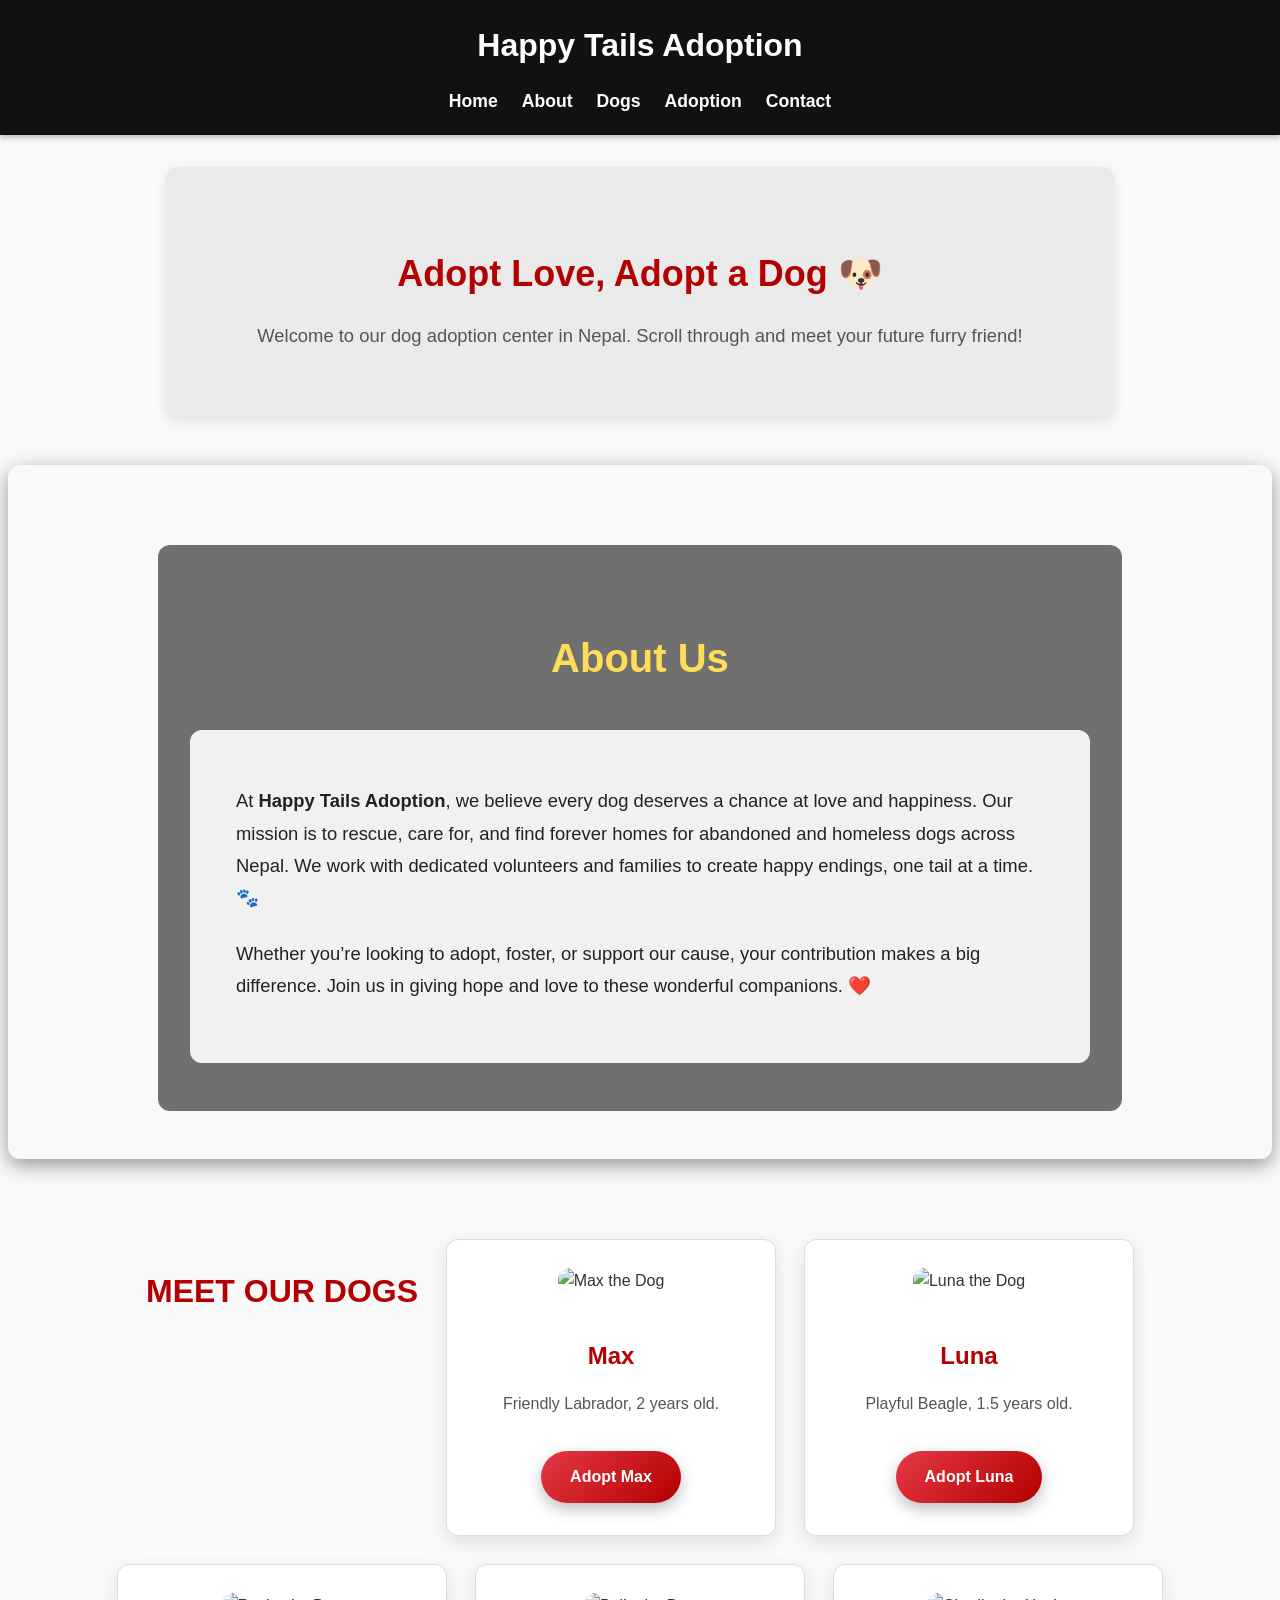
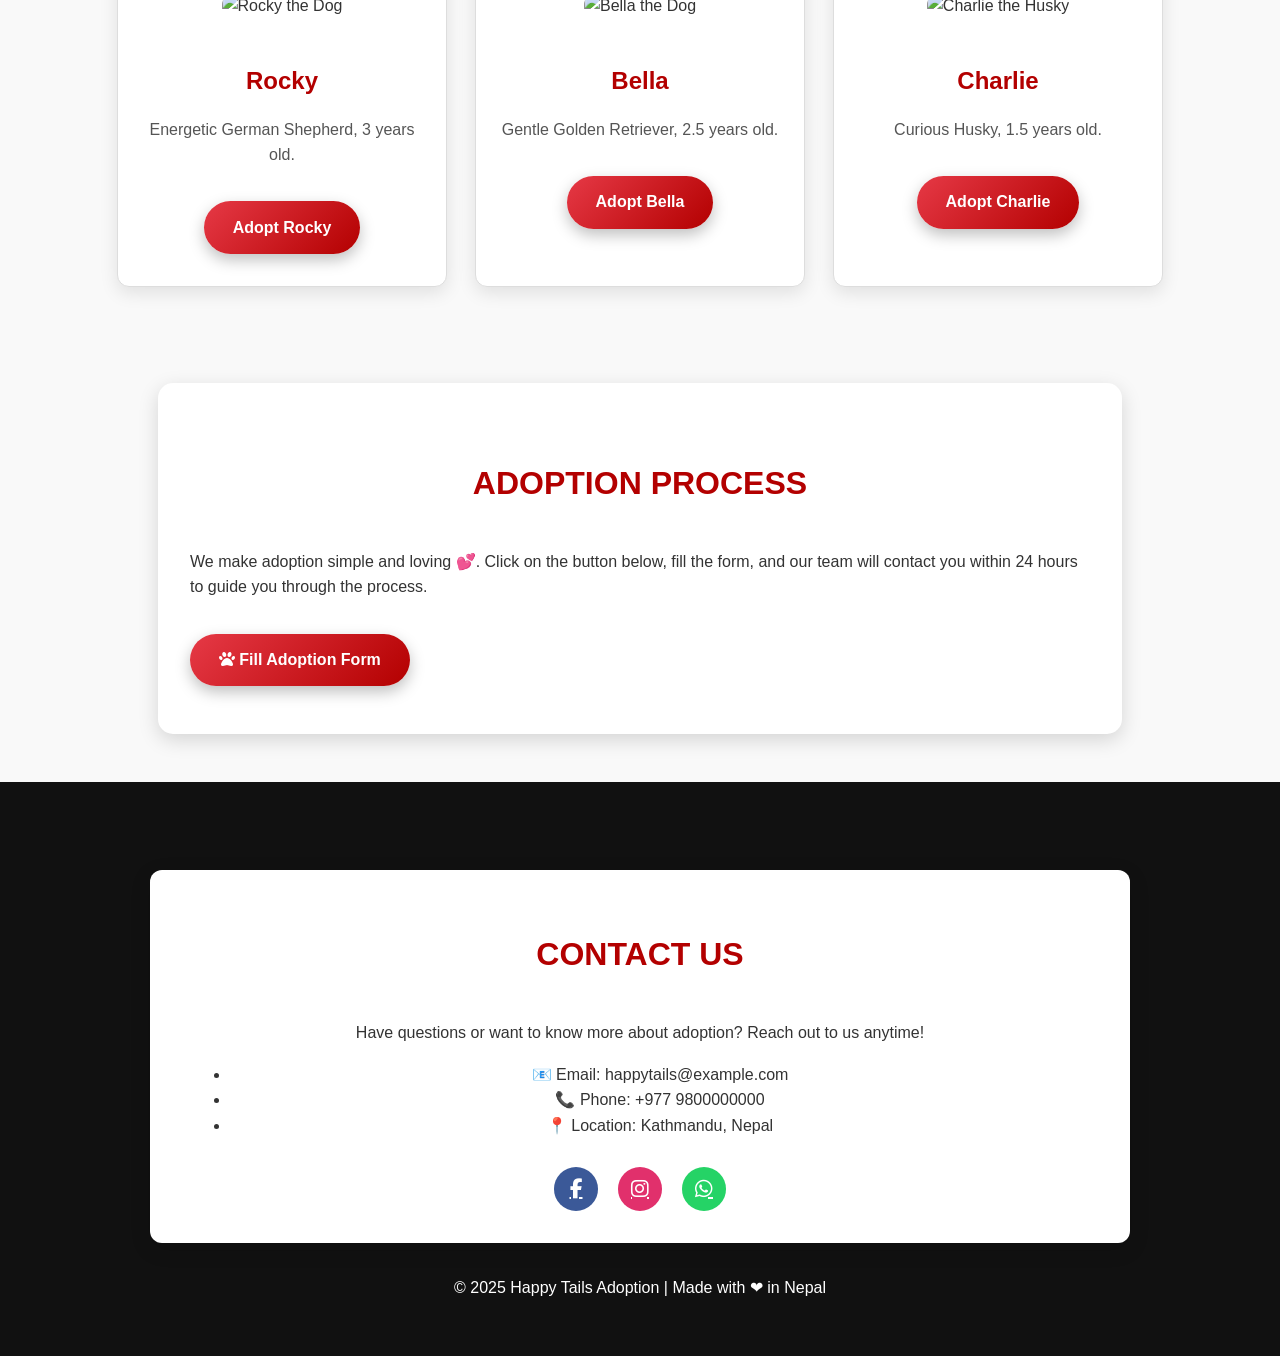
==== commit a3818291: "Week 5 Assignment" ====
--- a/index.html
+++ b/index.html
@@ -1,96 +1,121 @@
 <!DOCTYPE html>
 <html lang="en">
 <head>
-  <meta charset="UTF-8">
-  <meta name="viewport" content="width=device-width, initial-scale=1.0">
-  <title>Happy Tails Adoption</title>
-  <link rel="stylesheet" href="style.css">
+  <meta charset="UTF-8" />
+  <meta name="viewport" content="width=device-width, initial-scale=1" />
+  <title>Happy Tails Adoption - Home</title>
+  <link rel="stylesheet" href="styles.css" />
+  <!-- Font Awesome for Social Media Icons -->
+  <link rel="stylesheet" href="https://cdnjs.cloudflare.com/ajax/libs/font-awesome/6.4.0/css/all.min.css">
 </head>
 <body>
-  <header class="main-header">
+  <header>
     <h1>Happy Tails Adoption</h1>
+    <button class="menu-toggle" aria-label="Toggle Menu">☰</button>
     <nav>
+      <a href="index.html">Home</a>
+      <a href="#about">About</a>
       <a href="#dogs">Dogs</a>
-      <a href="#adopt">Adoption Form</a>
-      <a href="#contact">Contact Us</a>
+      <a href="adoption.html">Adoption</a>
+      <a href="contact.html">Contact</a>
     </nav>
   </header>
 
-  <section class="intro-section">
-    <h2>Find Your Furry Friend Today!</h2>
-    <p>Welcome to Happy Tails Adoption – a warm and loving place where rescued dogs find forever homes. Browse, fall in love, and adopt your new best friend today!</p>
-  </section>
+  <main>
+    <section class="hero" id="home">
+      <h2>Adopt Love, Adopt a Dog 🐶</h2>
+      <p>Welcome to our dog adoption center in Nepal. Scroll through and meet your future furry friend!</p>
+    </section>
 
-  <section id="dogs" class="dog-list">
-    <h2>Available Dogs for Adoption</h2>
-    <div class="dog-card">
-      <a href="https://cdn.shopify.com/s/files/1/0582/8349/1478/files/himalayan_dog.webp?v=1751021649" target="_blank">
-        <img src="https://cdn.shopify.com/s/files/1/0582/8349/1478/files/himalayan_dog.webp?v=1751021649" alt="Himalayan Sheepdog">
-      </a>
-      <h3>Himalayan Sheepdog</h3>
-    </div>
-    <div class="dog-card">
-      <a href="https://encrypted-tbn0.gstatic.com/images?q=tbn:ANd9GcSH8JH02RLW5Ae0VMP8w5dk1IX8oHfrBFON--9TmAy980UGyY1E5ID9snvAUQZrs4UNOgY_qCNFVjipzXFWF4UtXQ" target="_blank">
-        <img src="https://encrypted-tbn0.gstatic.com/images?q=tbn:ANd9GcSH8JH02RLW5Ae0VMP8w5dk1IX8oHfrBFON--9TmAy980UGyY1E5ID9snvAUQZrs4UNOgY_qCNFVjipzXFWF4UtXQ" alt="German Shepherd">
-      </a>
-      <h3>German Shepherd</h3>
-    </div>
-    <div class="dog-card">
-      <a href="https://www.highapproach.com/wp-content/uploads/2023/09/Japanese-Spitz-1152x1536.jpeg" target="_blank">
-        <img src="https://www.highapproach.com/wp-content/uploads/2023/09/Japanese-Spitz-1152x1536.jpeg" alt="Japanese Spitz">
-      </a>
-      <h3>Japanese Spitz</h3>
-    </div>
-    <div class="dog-card">
-      <a href="https://www.highapproach.com/wp-content/uploads/2023/09/Pug.jpg" target="_blank">
-        <img src="https://www.highapproach.com/wp-content/uploads/2023/09/Pug.jpg" alt="Pug">
-      </a>
-      <h3>Pug</h3>
-    </div>
-    <div class="dog-card">
-      <a href="https://www.highapproach.com/wp-content/uploads/2023/04/kevin-seibel-s3fnidf3VVs-unsplash.jpg" target="_blank">
-        <img src="https://www.highapproach.com/wp-content/uploads/2023/04/kevin-seibel-s3fnidf3VVs-unsplash.jpg" alt="Rottweiler">
-      </a>
-      <h3>Rottweiler</h3>
-    </div>
-    <div class="dog-card">
-      <a href="https://www.highapproach.com/wp-content/uploads/2023/04/artem-beliaikin-eG5psJQbH-Q-unsplash.jpg" target="_blank">
-        <img src="https://www.highapproach.com/wp-content/uploads/2023/04/artem-beliaikin-eG5psJQbH-Q-unsplash.jpg" alt="Beagle">
-      </a>
-      <h3>Beagle</h3>
-    </div>
-  </section>
+    <section class="about-section" id="about">
+      <div class="about-overlay">
+        <h2>About Us</h2>
+        <div class="about-description">
+          <p>
+            At <strong>Happy Tails Adoption</strong>, we believe every dog deserves a chance at love and happiness.  
+            Our mission is to rescue, care for, and find forever homes for abandoned and homeless dogs across Nepal.  
+            We work with dedicated volunteers and families to create happy endings, one tail at a time. 🐾
+          </p>
+          <p>
+            Whether you’re looking to adopt, foster, or support our cause, your contribution makes a big difference.  
+            Join us in giving hope and love to these wonderful companions. ❤️
+          </p>
+        </div>
+      </div>
+    </section>
 
-  <section id="adopt" class="form-section">
-    <h2>Adoption Form</h2>
-    <form>
-      <label for="name">Your Name</label>
-      <input type="text" id="name" name="name" required>
+    <section class="dog-grid" id="dogs">
+      <h2 class="section-title">Meet Our Dogs</h2>
 
-      <label for="email">Email</label>
-      <input type="email" id="email" name="email" required>
+      <div class="dog-card">
+        <img src="https://i0.wp.com/morrisfocus.com/uploadedmedia/2019/11/Cooper-2.jpg?fit=720%2C480&ssl=1" alt="Max the Dog" />
+        <h3>Max</h3>
+        <p>Friendly Labrador, 2 years old.</p>
+        <a href="dog1.html" class="adopt-btn">Adopt Max</a>
+      </div>
 
-      <label for="dogname">Dog You Want to Adopt</label>
-      <input type="text" id="dogname" name="dogname" required>
+      <div class="dog-card">
+        <img src="https://tse1.mm.bing.net/th/id/OIP.RZaT0vj-hzsh7PF7tWH7vQHaEP?pid=ImgDetMain" alt="Luna the Dog" />
+        <h3>Luna</h3>
+        <p>Playful Beagle, 1.5 years old.</p>
+        <a href="dog2.html" class="adopt-btn">Adopt Luna</a>
+      </div>
 
-      <label for="message">Why do you want to adopt?</label>
-      <textarea id="message" name="message" rows="4" required></textarea>
+      <div class="dog-card">
+        <img src="https://cdn.britannica.com/79/232779-050-6B0411D7/German-Shepherd-dog-Alsatian.jpg" alt="Rocky the Dog" />
+        <h3>Rocky</h3>
+        <p>Energetic German Shepherd, 3 years old.</p>
+        <a href="dog3.html" class="adopt-btn">Adopt Rocky</a>
+      </div>
 
-      <button type="submit">Submit</button>
-    </form>
-  </section>
+      <div class="dog-card">
+        <img src="https://encrypted-tbn1.gstatic.com/images?q=tbn:ANd9GcRp-KOty1cZwZ9dtkEVNr79G4p7x8am3q4eTmngCou0twaqdsO9inHlC3bDydqYkB4tP-jaPvFk5ajQydudeiMblw" alt="Bella the Dog" />
+        <h3>Bella</h3>
+        <p>Gentle Golden Retriever, 2.5 years old.</p>
+        <a href="dog4.html" class="adopt-btn">Adopt Bella</a>
+      </div>
 
-  <section id="contact" class="contact-section">
-    <h2>Contact Us</h2>
-    <div class="contact-box">
-      <p><strong>Location:</strong> Sukedhara, Kathmandu</p>
-      <p><strong>Email:</strong> contact@happytails.com</p>
-      <p><strong>Phone:</strong> 01222333</p>
-    </div>
-  </section>
+      <div class="dog-card">
+        <img src="https://encrypted-tbn0.gstatic.com/images?q=tbn:ANd9GcR-52t7IBIliAoKPXBTwCl8i9RnW2mrs3c74g&s" alt="Charlie the Husky" />
+        <h3>Charlie</h3>
+        <p>Curious Husky, 1.5 years old.</p>
+        <a href="dog5.html" class="adopt-btn">Adopt Charlie</a>
+      </div>
+    </section>
+
+    <section class="adoption-section">
+      <h2 class="section-title">Adoption Process</h2>
+      <p>We make adoption simple and loving 💕. Click on the button below, fill the form, and our team will contact you within 24 hours to guide you through the process.</p>
+      <a href="adoption.html" class="adopt-btn"><i class="fas fa-paw"></i> Fill Adoption Form</a>
+    </section>
+  </main>
 
   <footer>
-    <p>&copy; 2025 Happy Tails Adoption. All rights reserved.</p>
+    <section class="contact-section">
+      <h2 class="section-title">Contact Us</h2>
+      <p>Have questions or want to know more about adoption? Reach out to us anytime!</p>
+      <ul>
+        <li>📧 Email: happytails@example.com</li>
+        <li>📞 Phone: +977 9800000000</li>
+        <li>📍 Location: Kathmandu, Nepal</li>
+      </ul>
+
+      <div class="social-links">
+        <a href="https://facebook.com" target="_blank" class="social-btn fb"><i class="fab fa-facebook-f"></i></a>
+        <a href="https://instagram.com" target="_blank" class="social-btn ig"><i class="fab fa-instagram"></i></a>
+        <a href="https://wa.me/9779800000000" target="_blank" class="social-btn wa"><i class="fab fa-whatsapp"></i></a>
+      </div>
+    </section>
+    <p>&copy; 2025 Happy Tails Adoption | Made with ❤ in Nepal</p>
   </footer>
+
+  <script>
+    // Mobile menu toggle
+    const menuToggle = document.querySelector('.menu-toggle');
+    const nav = document.querySelector('nav');
+    menuToggle.addEventListener('click', () => {
+      nav.classList.toggle('active');
+    });
+  </script>
 </body>
 </html>
--- a/styles.css
+++ b/styles.css
@@ -0,0 +1,285 @@
+/* ===============================
+   CSS Variables (Theme Colors)
+================================ */
+:root {
+  --primary: #b30000;
+  --primary-dark: #800000;
+  --accent: #ffdd57;
+  --text: #333;
+  --light-bg: #f9f9f9;
+  --white: #fff;
+  --shadow: rgba(0,0,0,0.15);
+  --shadow-strong: rgba(0,0,0,0.3);
+}
+
+/* Reset & Base */
+body {
+  font-family: 'Segoe UI', Tahoma, Geneva, Verdana, Arial, sans-serif;
+  margin: 0;
+  background: #f9f9f9;
+  color: #333;
+  line-height: 1.6;
+  font-size: 16px;
+}
+
+/* Header */
+header {
+  background-color: #111;
+  color: #fff;
+  padding: 1.25em 1em;
+  text-align: center;
+  box-shadow: 0 2px 6px rgba(0,0,0,0.3);
+  position: relative;
+}
+
+header h1 {
+  margin: 0;
+}
+
+.menu-toggle {
+  display: none;
+  background: none;
+  border: none;
+  font-size: 1.8rem;
+  color: #fff;
+  position: absolute;
+  top: 1.2em;
+  right: 1em;
+  cursor: pointer;
+}
+
+nav {
+  display: flex;
+  justify-content: center;
+  gap: 1.5em;
+  margin-top: 1em;
+  flex-wrap: wrap;
+}
+
+nav a {
+  text-decoration: none;
+  color: #fff;
+  font-weight: 600;
+  font-size: 1.1rem;
+  transition: color 0.3s ease;
+}
+
+nav a:hover,
+nav a:focus-visible {
+  color: #ffdd57;
+  outline: none;
+}
+
+/* Hero */
+.hero {
+  background: #eaeaea;
+  padding: 3em 1.5em;
+  text-align: center;
+  max-width: 900px;
+  margin: 2em auto;
+  border-radius: 12px;
+  box-shadow: 0 4px 12px rgba(0,0,0,0.1);
+}
+.hero h2 {
+  font-size: 2.25rem;
+  margin-bottom: 0.5em;
+  color: #b30000;
+}
+.hero p {
+  font-size: 1.15rem;
+  color: #555;
+}
+
+/* About Section */
+.about-section {
+  background: url('https://th.bing.com/th/id/R.15fd6e45e0b9fe52e087313fa08772b9?rik=ZP4eQR5jEbhmew&riu=http%3a%2f%2f2.bp.blogspot.com%2f-diIVM5ex1sI%2fUH0-VylgI4I%2fAAAAAAAAHMw%2fhwpo10H0674%2fs1600%2f38dogs-Cute-Puppies.jpg&ehk=UdRpGdcC%2fiVScUzkp8pL08Ow2ws0J8S2AzZN2Vmlv88%3d&risl=&pid=ImgRaw&r=0') no-repeat center center/cover;
+  padding: 5em 2em 3em;
+  position: relative;
+  color: #fff;
+  text-align: center;
+  border-radius: 12px;
+  max-width: 1200px;
+  margin: 3em auto;
+  box-shadow: 0 6px 20px rgba(0,0,0,0.4);
+}
+
+.about-overlay {
+  background: rgba(0, 0, 0, 0.55);
+  padding: 3em 2em;
+  border-radius: 12px;
+  max-width: 900px;
+  margin: 0 auto;
+}
+
+.about-section h2 {
+  font-size: 2.5rem;
+  color: #ffdd57;
+  margin-bottom: 1em;
+}
+
+.about-description {
+  background: rgba(255, 255, 255, 0.9);
+  color: #222;
+  padding: 2em 2.5em;
+  border-radius: 12px;
+  max-width: 850px;
+  margin: 1em auto 0;
+  text-align: left;
+  font-size: 1.15rem;
+  line-height: 1.75;
+}
+
+.about-description p {
+  margin-bottom: 1.3em;
+}
+
+/* Section Titles */
+.section-title {
+  text-align: center;
+  color: #b30000;
+  font-size: 2rem;
+  font-weight: 700;
+  margin-bottom: 1.25em;
+  text-transform: uppercase;
+}
+
+/* Dog Grid */
+.dog-grid {
+  display: flex;
+  flex-wrap: wrap;
+  justify-content: center;
+  gap: 1.75em;
+  padding: 2em 1em 3em;
+  max-width: 1200px;
+  margin: 0 auto;
+}
+
+.dog-card {
+  background: #fff;
+  border: 1px solid #ddd;
+  width: 280px;
+  padding: 1.75em 1.5em 2em;
+  border-radius: 12px;
+  text-align: center;
+  box-shadow: 0 6px 18px rgba(0,0,0,0.1);
+  transition: transform 0.3s ease, box-shadow 0.3s ease;
+}
+.dog-card:hover {
+  transform: translateY(-6px);
+  box-shadow: 0 10px 25px rgba(0,0,0,0.2);
+}
+
+.dog-card img {
+  width: 100%;
+  border-radius: 12px;
+  margin-bottom: 1.2em;
+  object-fit: cover;
+  height: 180px;
+}
+
+.dog-card h3 {
+  font-size: 1.5rem;
+  margin-bottom: 0.4em;
+  color: #b30000;
+}
+
+.dog-card p {
+  font-size: 1rem;
+  color: #555;
+  margin-bottom: 1em;
+}
+
+/* Buttons */
+.adopt-btn {
+  background: linear-gradient(135deg, #e63946, #b30000);
+  color: #fff;
+  padding: 0.85em 1.8em;
+  display: inline-block;
+  margin-top: 1.1em;
+  text-decoration: none;
+  border-radius: 30px;
+  transition: background 0.3s ease, transform 0.25s ease;
+  font-weight: 700;
+  box-shadow: 0 6px 15px rgba(0,0,0,0.25);
+}
+.adopt-btn:hover {
+  background: linear-gradient(135deg, #b30000, #800000);
+  transform: scale(1.07);
+}
+
+/* Adoption & Contact */
+.adoption-section,
+.contact-section {
+  padding: 3em 2em;
+  background: #fff;
+  margin: 3em auto;
+  max-width: 900px;
+  border-radius: 15px;
+  box-shadow: 0 6px 20px rgba(0,0,0,0.15);
+  color: #333;
+}
+
+/* Footer */
+footer {
+  background-color: #111;
+  color: #fff;
+  text-align: center;
+  padding: 2.5em 1.5em;
+}
+footer .contact-section {
+  background: #fff;
+  color: #333;
+  margin-bottom: 2em;
+  padding: 2em 2.5em;
+  border-radius: 12px;
+}
+
+/* Social Icons */
+.social-links {
+  margin-top: 1.75em;
+  display: flex;
+  justify-content: center;
+  gap: 20px;
+}
+.social-btn {
+  width: 44px;
+  height: 44px;
+  display: flex;
+  align-items: center;
+  justify-content: center;
+  color: #fff;
+  border-radius: 50%;
+  font-size: 20px;
+  transition: transform 0.3s ease, opacity 0.3s ease;
+}
+.social-btn.fb { background: #3b5998; }
+.social-btn.ig { background: #E1306C; }
+.social-btn.wa { background: #25D366; }
+.social-btn:hover {
+  transform: scale(1.25);
+  opacity: 0.9;
+}
+
+/* Responsive Menu */
+@media (max-width: 768px) {
+  nav {
+    display: none;
+    flex-direction: column;
+    gap: 1em;
+    background: #111;
+    padding: 1.5em;
+    border-radius: 12px;
+    position: absolute;
+    top: 100%;
+    left: 50%;
+    transform: translateX(-50%);
+    width: 90%;
+    box-shadow: 0 4px 15px rgba(0,0,0,0.3);
+  }
+  nav.active {
+    display: flex;
+  }
+  .menu-toggle {
+    display: block;
+  }
+}
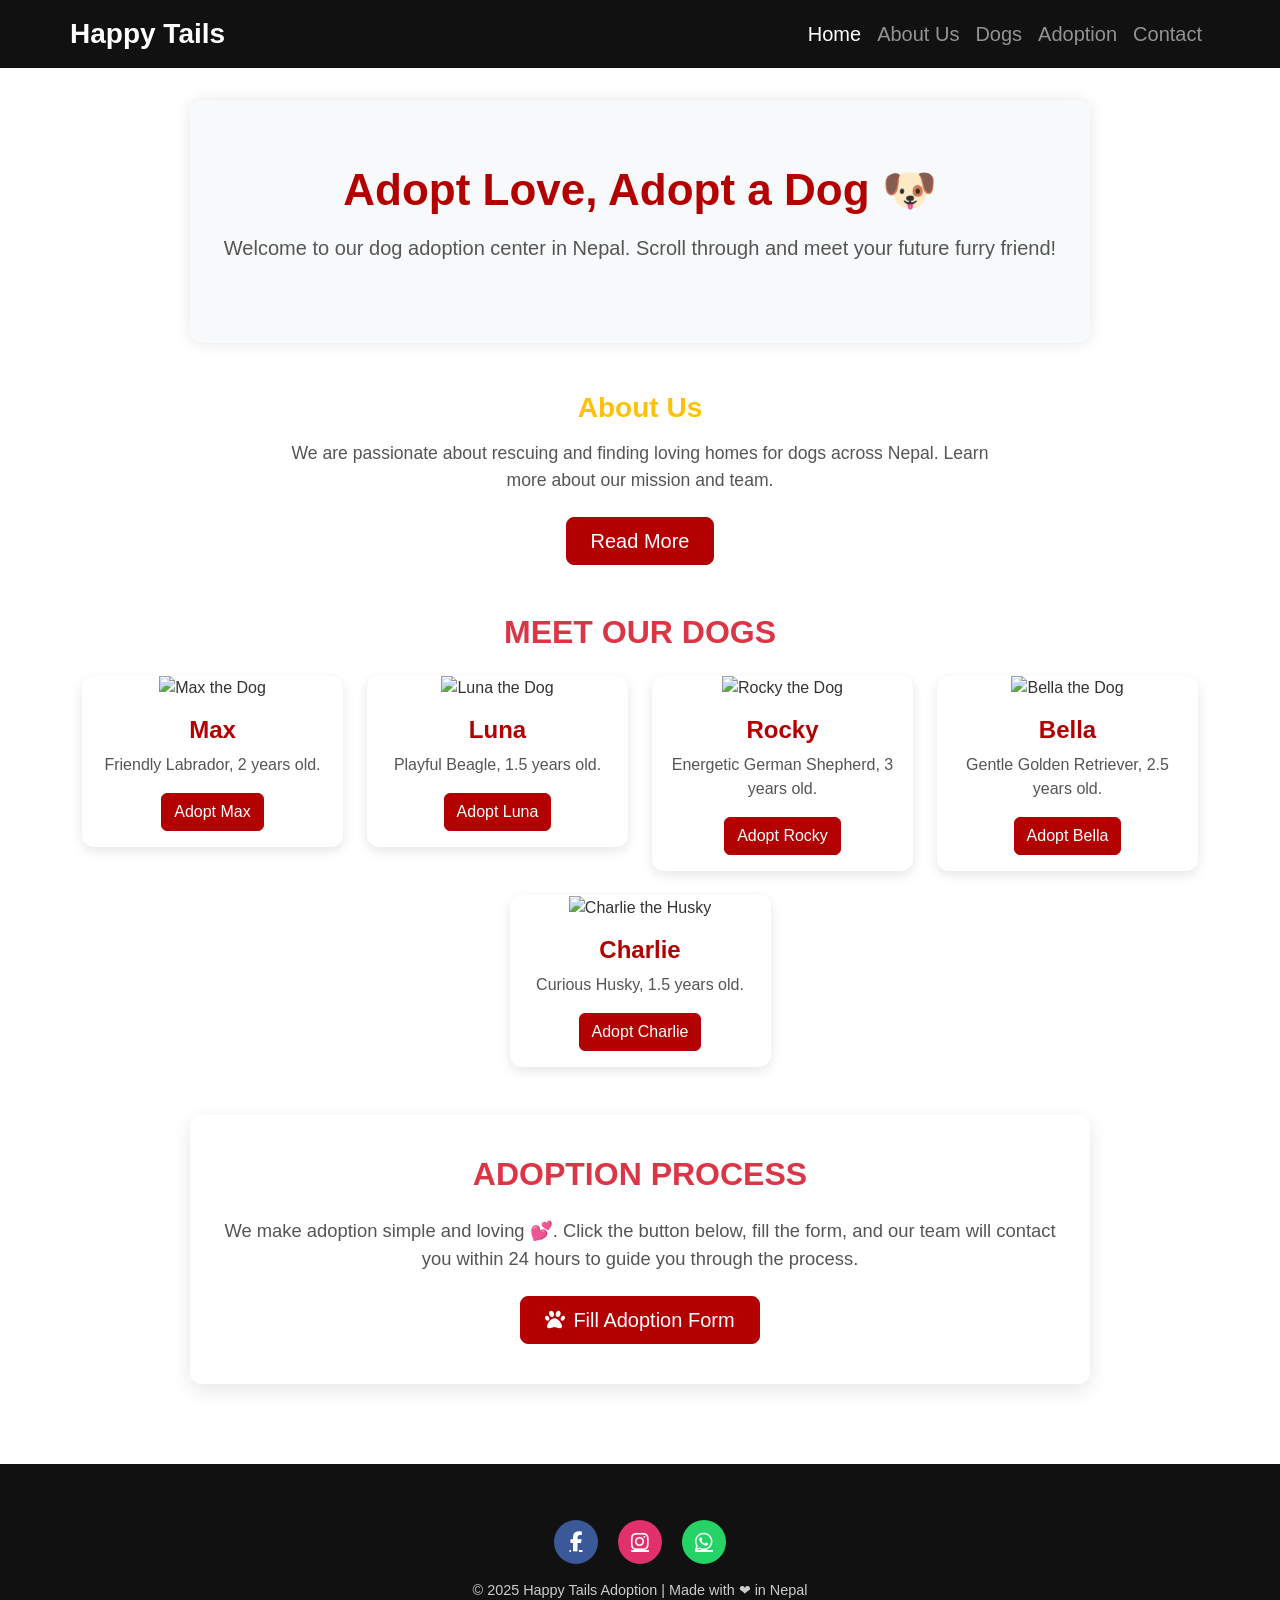
==== commit b1ce8c7d: "Week 6 Assignment" ====
--- a/index.html
+++ b/index.html
@@ -4,118 +4,253 @@
   <meta charset="UTF-8" />
   <meta name="viewport" content="width=device-width, initial-scale=1" />
   <title>Happy Tails Adoption - Home</title>
-  <link rel="stylesheet" href="styles.css" />
-  <!-- Font Awesome for Social Media Icons -->
-  <link rel="stylesheet" href="https://cdnjs.cloudflare.com/ajax/libs/font-awesome/6.4.0/css/all.min.css">
+
+  <!-- Bootstrap CSS -->
+  <link href="https://cdn.jsdelivr.net/npm/bootstrap@5.3.0/dist/css/bootstrap.min.css" rel="stylesheet" />
+
+  <!-- Font Awesome for Social Icons -->
+  <link rel="stylesheet" href="https://cdnjs.cloudflare.com/ajax/libs/font-awesome/6.4.0/css/all.min.css" />
+
+  <style>
+    body {
+      background-color: #fff;
+      color: #333;
+      font-family: 'Segoe UI', Tahoma, Geneva, Verdana, Arial, sans-serif;
+    }
+    header, footer {
+      background-color: #111;
+      color: white;
+    }
+    .btn-danger {
+      background-color: #b30000;
+      border-color: #b30000;
+    }
+    .btn-danger:hover {
+      background-color: #800000;
+      border-color: #800000;
+    }
+    /* Hero section */
+    .hero {
+      background: #f8f9fa;
+      padding: 4rem 1rem;
+      text-align: center;
+      max-width: 900px;
+      margin: 2rem auto;
+      border-radius: 0.75rem;
+      box-shadow: 0 0 15px rgb(0 0 0 / 0.1);
+    }
+    .hero h2 {
+      font-size: 2.75rem;
+      font-weight: 700;
+      color: #b30000;
+      margin-bottom: 1rem;
+    }
+    .hero p {
+      font-size: 1.25rem;
+      color: #555;
+    }
+    /* About teaser */
+    .about-teaser {
+      max-width: 700px;
+      margin: 3rem auto;
+      text-align: center;
+    }
+    .about-teaser p {
+      font-size: 1.1rem;
+      color: #555;
+      margin-bottom: 1.5rem;
+    }
+    /* Dog cards */
+    .dog-card {
+      box-shadow: 0 4px 12px rgb(0 0 0 / 0.1);
+      border-radius: 12px;
+      overflow: hidden;
+      transition: transform 0.3s ease, box-shadow 0.3s ease;
+      background: #fff;
+      text-align: center;
+    }
+    .dog-card:hover {
+      transform: translateY(-6px);
+      box-shadow: 0 10px 25px rgb(0 0 0 / 0.2);
+    }
+    .dog-card img {
+      width: 100%;
+      height: 180px;
+      object-fit: cover;
+    }
+    .dog-card h3 {
+      font-weight: 700;
+      color: #b30000;
+      margin: 1rem 0 0.5rem;
+      font-size: 1.5rem;
+    }
+    .dog-card p {
+      color: #555;
+      font-size: 1rem;
+      margin-bottom: 1rem;
+      padding: 0 1rem;
+    }
+    /* Adoption section */
+    .adoption-section {
+      max-width: 900px;
+      margin: 3rem auto 5rem;
+      background: #fff;
+      padding: 2.5rem 2rem;
+      border-radius: 12px;
+      box-shadow: 0 6px 20px rgb(0 0 0 / 0.1);
+      text-align: center;
+    }
+    .adoption-section p {
+      font-size: 1.15rem;
+      margin-bottom: 1.5rem;
+      color: #555;
+    }
+    /* Footer */
+    footer {
+      padding: 2.5rem 1rem;
+      text-align: center;
+    }
+    footer p {
+      margin: 0;
+      font-size: 0.9rem;
+      color: #ccc;
+    }
+    .social-links {
+      margin-top: 1rem;
+      display: flex;
+      justify-content: center;
+      gap: 20px;
+    }
+    .social-btn {
+      width: 44px;
+      height: 44px;
+      display: flex;
+      align-items: center;
+      justify-content: center;
+      color: #fff;
+      border-radius: 50%;
+      font-size: 20px;
+      transition: transform 0.3s ease, opacity 0.3s ease;
+    }
+    .social-btn.fb { background: #3b5998; }
+    .social-btn.ig { background: #E1306C; }
+    .social-btn.wa { background: #25D366; }
+    .social-btn:hover {
+      transform: scale(1.25);
+      opacity: 0.9;
+    }
+  </style>
 </head>
 <body>
+
+  <!-- Header / Navigation -->
   <header>
-    <h1>Happy Tails Adoption</h1>
-    <button class="menu-toggle" aria-label="Toggle Menu">☰</button>
-    <nav>
-      <a href="index.html">Home</a>
-      <a href="#about">About</a>
-      <a href="#dogs">Dogs</a>
-      <a href="adoption.html">Adoption</a>
-      <a href="contact.html">Contact</a>
+    <nav class="navbar navbar-expand-lg navbar-dark container">
+      <a class="navbar-brand fs-3 fw-bold" href="index.html">Happy Tails</a>
+      <button class="navbar-toggler" type="button" data-bs-toggle="collapse" data-bs-target="#navbarNav" 
+              aria-controls="navbarNav" aria-expanded="false" aria-label="Toggle navigation">
+        <span class="navbar-toggler-icon"></span>
+      </button>
+
+      <div class="collapse navbar-collapse justify-content-end" id="navbarNav">
+        <ul class="navbar-nav fs-5">
+          <li class="nav-item"><a class="nav-link active" href="index.html">Home</a></li>
+          <li class="nav-item"><a class="nav-link" href="about.html">About Us</a></li>
+          <li class="nav-item"><a class="nav-link" href="#dogs">Dogs</a></li>
+          <li class="nav-item"><a class="nav-link" href="adoption.html">Adoption</a></li>
+          <li class="nav-item"><a class="nav-link" href="contact.html">Contact</a></li>
+        </ul>
+      </div>
     </nav>
   </header>
 
-  <main>
-    <section class="hero" id="home">
-      <h2>Adopt Love, Adopt a Dog 🐶</h2>
-      <p>Welcome to our dog adoption center in Nepal. Scroll through and meet your future furry friend!</p>
-    </section>
-
-    <section class="about-section" id="about">
-      <div class="about-overlay">
-        <h2>About Us</h2>
-        <div class="about-description">
-          <p>
-            At <strong>Happy Tails Adoption</strong>, we believe every dog deserves a chance at love and happiness.  
-            Our mission is to rescue, care for, and find forever homes for abandoned and homeless dogs across Nepal.  
-            We work with dedicated volunteers and families to create happy endings, one tail at a time. 🐾
-          </p>
-          <p>
-            Whether you’re looking to adopt, foster, or support our cause, your contribution makes a big difference.  
-            Join us in giving hope and love to these wonderful companions. ❤️
-          </p>
-        </div>
-      </div>
-    </section>
-
-    <section class="dog-grid" id="dogs">
-      <h2 class="section-title">Meet Our Dogs</h2>
-
-      <div class="dog-card">
-        <img src="https://i0.wp.com/morrisfocus.com/uploadedmedia/2019/11/Cooper-2.jpg?fit=720%2C480&ssl=1" alt="Max the Dog" />
-        <h3>Max</h3>
-        <p>Friendly Labrador, 2 years old.</p>
-        <a href="dog1.html" class="adopt-btn">Adopt Max</a>
-      </div>
-
-      <div class="dog-card">
-        <img src="https://tse1.mm.bing.net/th/id/OIP.RZaT0vj-hzsh7PF7tWH7vQHaEP?pid=ImgDetMain" alt="Luna the Dog" />
-        <h3>Luna</h3>
-        <p>Playful Beagle, 1.5 years old.</p>
-        <a href="dog2.html" class="adopt-btn">Adopt Luna</a>
-      </div>
-
-      <div class="dog-card">
-        <img src="https://cdn.britannica.com/79/232779-050-6B0411D7/German-Shepherd-dog-Alsatian.jpg" alt="Rocky the Dog" />
-        <h3>Rocky</h3>
-        <p>Energetic German Shepherd, 3 years old.</p>
-        <a href="dog3.html" class="adopt-btn">Adopt Rocky</a>
-      </div>
-
-      <div class="dog-card">
-        <img src="https://encrypted-tbn1.gstatic.com/images?q=tbn:ANd9GcRp-KOty1cZwZ9dtkEVNr79G4p7x8am3q4eTmngCou0twaqdsO9inHlC3bDydqYkB4tP-jaPvFk5ajQydudeiMblw" alt="Bella the Dog" />
-        <h3>Bella</h3>
-        <p>Gentle Golden Retriever, 2.5 years old.</p>
-        <a href="dog4.html" class="adopt-btn">Adopt Bella</a>
-      </div>
-
-      <div class="dog-card">
-        <img src="https://encrypted-tbn0.gstatic.com/images?q=tbn:ANd9GcR-52t7IBIliAoKPXBTwCl8i9RnW2mrs3c74g&s" alt="Charlie the Husky" />
-        <h3>Charlie</h3>
-        <p>Curious Husky, 1.5 years old.</p>
-        <a href="dog5.html" class="adopt-btn">Adopt Charlie</a>
-      </div>
-    </section>
-
-    <section class="adoption-section">
-      <h2 class="section-title">Adoption Process</h2>
-      <p>We make adoption simple and loving 💕. Click on the button below, fill the form, and our team will contact you within 24 hours to guide you through the process.</p>
-      <a href="adoption.html" class="adopt-btn"><i class="fas fa-paw"></i> Fill Adoption Form</a>
-    </section>
-  </main>
-
+  <!-- Hero Section -->
+  <section class="hero">
+    <h2>Adopt Love, Adopt a Dog 🐶</h2>
+    <p>Welcome to our dog adoption center in Nepal. Scroll through and meet your future furry friend!</p>
+  </section>
+
+  <!-- About Us teaser -->
+  <section class="about-teaser">
+    <h2 class="text-warning fw-bold fs-3 mb-3">About Us</h2>
+    <p>We are passionate about rescuing and finding loving homes for dogs across Nepal. Learn more about our mission and team.</p>
+    <a href="about.html" class="btn btn-danger btn-lg px-4">Read More</a>
+  </section>
+
+  <!-- Dogs Section -->
+  <section class="container" id="dogs">
+    <h2 class="text-center text-danger fw-bold fs-2 mb-4 text-uppercase">Meet Our Dogs</h2>
+    <div class="row g-4 justify-content-center">
+
+      <div class="col-12 col-sm-6 col-md-4 col-lg-3">
+        <div class="dog-card">
+          <img src="https://i0.wp.com/morrisfocus.com/uploadedmedia/2019/11/Cooper-2.jpg?fit=720%2C480&ssl=1" alt="Max the Dog" />
+          <h3>Max</h3>
+          <p>Friendly Labrador, 2 years old.</p>
+          <a href="dog1.html" class="btn btn-danger mb-3">Adopt Max</a>
+        </div>
+      </div>
+
+      <div class="col-12 col-sm-6 col-md-4 col-lg-3">
+        <div class="dog-card">
+          <img src="https://tse1.mm.bing.net/th/id/OIP.RZaT0vj-hzsh7PF7tWH7vQHaEP?pid=ImgDetMain" alt="Luna the Dog" />
+          <h3>Luna</h3>
+          <p>Playful Beagle, 1.5 years old.</p>
+          <a href="dog2.html" class="btn btn-danger mb-3">Adopt Luna</a>
+        </div>
+      </div>
+
+      <div class="col-12 col-sm-6 col-md-4 col-lg-3">
+        <div class="dog-card">
+          <img src="https://cdn.britannica.com/79/232779-050-6B0411D7/German-Shepherd-dog-Alsatian.jpg" alt="Rocky the Dog" />
+          <h3>Rocky</h3>
+          <p>Energetic German Shepherd, 3 years old.</p>
+          <a href="dog3.html" class="btn btn-danger mb-3">Adopt Rocky</a>
+        </div>
+      </div>
+
+      <div class="col-12 col-sm-6 col-md-4 col-lg-3">
+        <div class="dog-card">
+          <img src="https://encrypted-tbn1.gstatic.com/images?q=tbn:ANd9GcRp-KOty1cZwZ9dtkEVNr79G4p7x8am3q4eTmngCou0twaqdsO9inHlC3bDydqYkB4tP-jaPvFk5ajQydudeiMblw" alt="Bella the Dog" />
+          <h3>Bella</h3>
+          <p>Gentle Golden Retriever, 2.5 years old.</p>
+          <a href="dog4.html" class="btn btn-danger mb-3">Adopt Bella</a>
+        </div>
+      </div>
+
+      <div class="col-12 col-sm-6 col-md-4 col-lg-3">
+        <div class="dog-card">
+          <img src="https://encrypted-tbn0.gstatic.com/images?q=tbn:ANd9GcR-52t7IBIliAoKPXBTwCl8i9RnW2mrs3c74g&s" alt="Charlie the Husky" />
+          <h3>Charlie</h3>
+          <p>Curious Husky, 1.5 years old.</p>
+          <a href="dog5.html" class="btn btn-danger mb-3">Adopt Charlie</a>
+        </div>
+      </div>
+
+    </div>
+  </section>
+
+  <!-- Adoption Section -->
+  <section class="adoption-section">
+    <h2 class="text-danger fw-bold fs-2 mb-4 text-uppercase">Adoption Process</h2>
+    <p>We make adoption simple and loving 💕. Click the button below, fill the form, and our team will contact you within 24 hours to guide you through the process.</p>
+    <a href="adoption.html" class="btn btn-danger btn-lg px-4"><i class="fas fa-paw me-2"></i>Fill Adoption Form</a>
+  </section>
+
+  <!-- Footer -->
   <footer>
-    <section class="contact-section">
-      <h2 class="section-title">Contact Us</h2>
-      <p>Have questions or want to know more about adoption? Reach out to us anytime!</p>
-      <ul>
-        <li>📧 Email: happytails@example.com</li>
-        <li>📞 Phone: +977 9800000000</li>
-        <li>📍 Location: Kathmandu, Nepal</li>
-      </ul>
-
-      <div class="social-links">
+    <div class="container">
+      <div class="social-links mb-3">
         <a href="https://facebook.com" target="_blank" class="social-btn fb"><i class="fab fa-facebook-f"></i></a>
         <a href="https://instagram.com" target="_blank" class="social-btn ig"><i class="fab fa-instagram"></i></a>
         <a href="https://wa.me/9779800000000" target="_blank" class="social-btn wa"><i class="fab fa-whatsapp"></i></a>
       </div>
-    </section>
-    <p>&copy; 2025 Happy Tails Adoption | Made with ❤ in Nepal</p>
+      <p>&copy; 2025 Happy Tails Adoption | Made with ❤ in Nepal</p>
+    </div>
   </footer>
 
-  <script>
-    // Mobile menu toggle
-    const menuToggle = document.querySelector('.menu-toggle');
-    const nav = document.querySelector('nav');
-    menuToggle.addEventListener('click', () => {
-      nav.classList.toggle('active');
-    });
-  </script>
+  <!-- Bootstrap JS Bundle -->
+  <script src="https://cdn.jsdelivr.net/npm/bootstrap@5.3.0/dist/js/bootstrap.bundle.min.js"></script>
+
 </body>
 </html>
